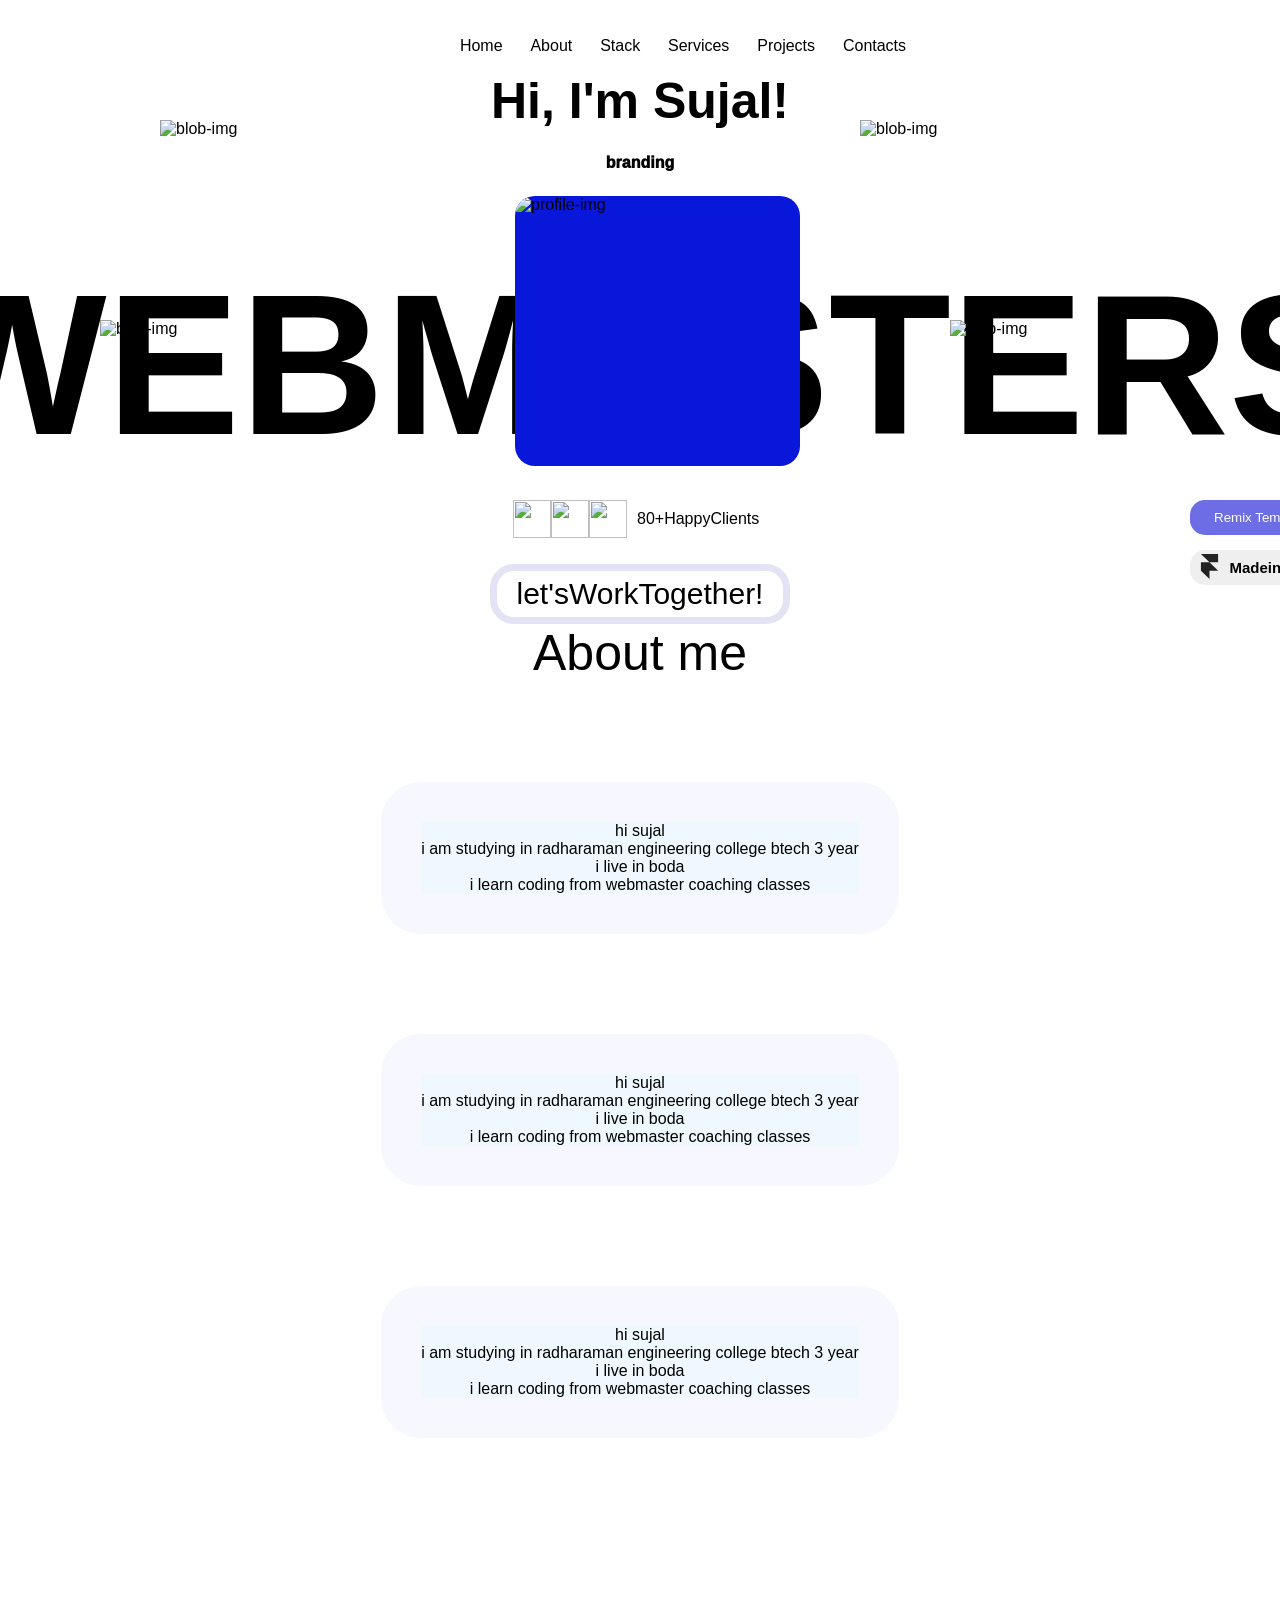
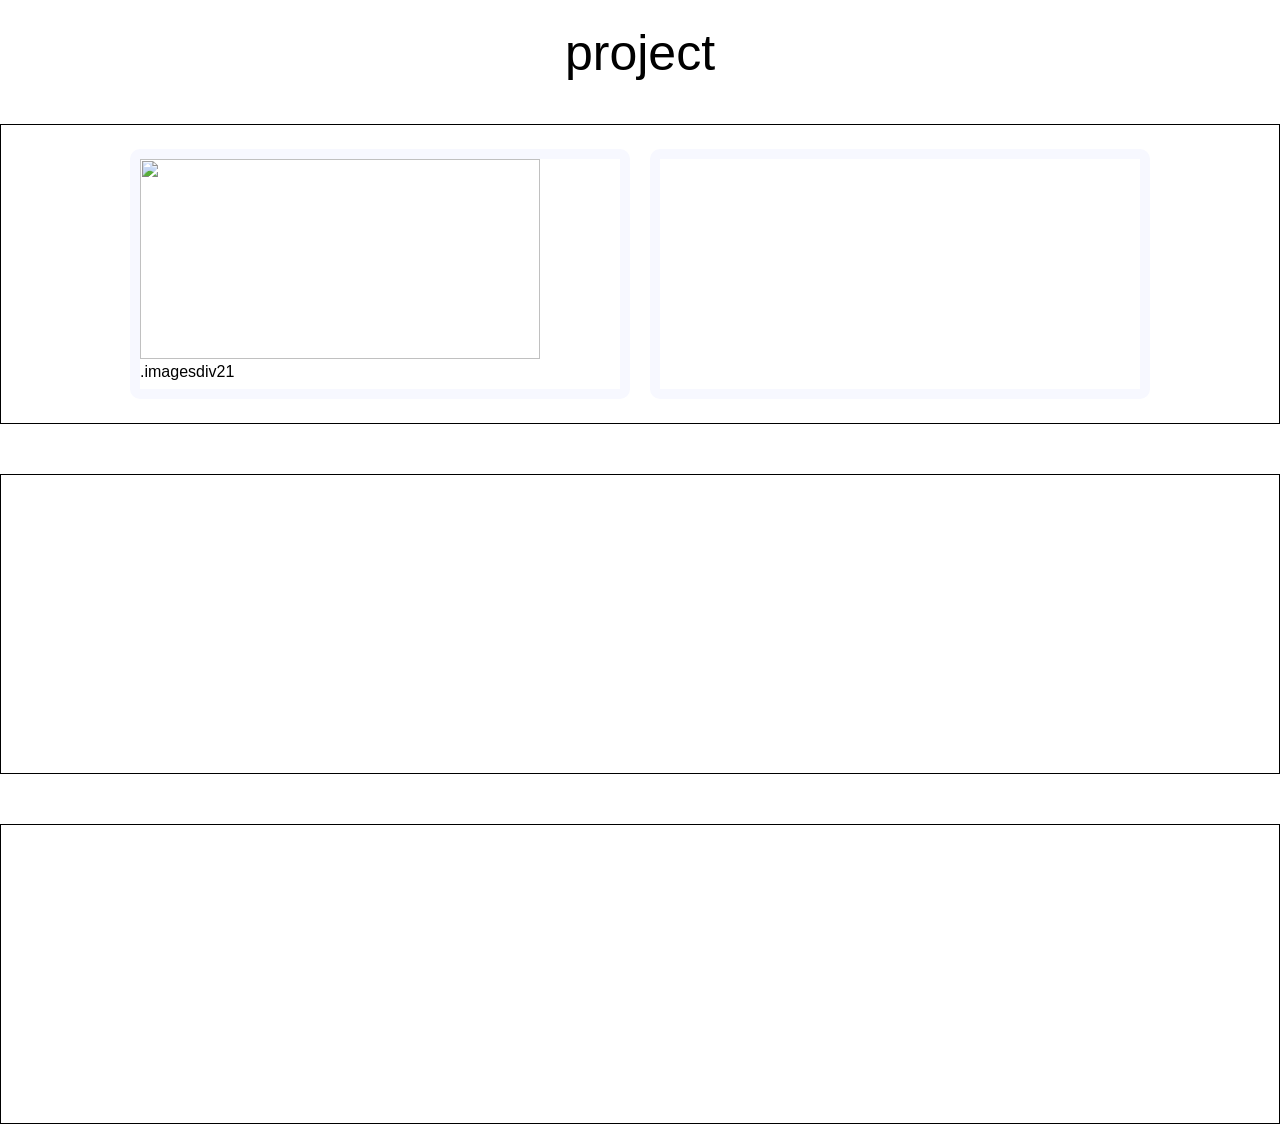
==== index.html @ 82f72d47 "website" ====
<!DOCTYPE html>
<html lang="en">
<head>
     <title>never give up</title>
     <link rel="stylesheet" href="style.css">
</head>
<body>
<div class="container">
    <div class="navbar">
        <div class="nav-bar">
        <span tabindex="0" class="highlighted">Home</span>
        <span tabindex="0" class="highlighted">About</span>
        <span tabindex="0" class="highlighted">Stack</span>
        <span tabindex="0" class="highlighted">Services</span>
        <span tabindex="0" class="highlighted">Projects</span>
        <span tabindex="0" class="highlighted">Contacts</span>
        </div>
        
    </div>
</div>

<div class="page-container">
    <div class="background-text">
        WEBMASTERS
    </div>
    <div class="left-side">
        <img class="left-img1" src="https://framerusercontent.com/images/0f09LEy6qZK1Y9gL9T6AG622ZZ8.png?scale-down-to=512" alt="blob-img"/>
                    <img class="left-img2" src="https://framerusercontent.com/images/m3YA9HpmQG8c9ThSe5XusCzYw.png?scale-down-to=512" alt="blob-img"/>
                    <img class="left-img3" src="https://framerusercontent.com/images/lZLqIoLGAjMHHOlhOwugYSASrjc.png?scale-down-to=512" alt="blob-img"/>
    </div>
    <div class="center">
        <div class="title-text">Hi, I'm Sujal!</div>
        <div class="fliptext">
            <div class="skills">
                <div>branding</div>
                
            </div>
        </div>
         <div class="rotate">
            <div class="profile-img-container">
                <img class="profile-img" src="https://framerusercontent.com/images/CVICQI4s8tTiJBrNEN8nOXCzdK0.png?scale-down-to=1024" alt="profile-img"/>
    
            </div>
            <div class="back-image">
                <img class="back" src="https://framerusercontent.com/images/l1KkpEI9tJzqQPgJDNKytRuxgeI.png?scale-down-to=512" alt="blob-img"/>
    
            </div>
        </div>
        
        <div class="testimonials">
            <div class="logo">
                <div class="log1">
                    <img width="38px" height="38px"src="https://framerusercontent.com/images/um3bxT2WVFF4kr6enjXB8pntPlo.svg">
                    
                </div>
                <div class="log2">
                    <img width="38px" height="38px" src="https://framerusercontent.com/images/lWoxjUfzID4I2CJ2EAGpp1BxXk.svg">
                </div>
                <div class="log3">
                    <img  width="38px" height="38px" src="https://framerusercontent.com/images/LtSGTHttO0ZpuCVLNu4mPIpOuk.svg">
                </div>
                <span class="textnext">80+HappyClients</span>


            </div>
            <div class="text-rewrite">
            </div>
        </div>
        <div class="cta">
            <button class="btn">let'sWorkTogether!</button>
        </div>
    </div>
    <div class="right-side">
        <img class="right-img1" src="https://framerusercontent.com/images/l1KkpEI9tJzqQPgJDNKytRuxgeI.png?scale-down-to=512" alt="blob-img"/>
        <img class="right-img2" src="https://framerusercontent.com/images/LUkmo3gFVQOfp5kvltA05Mc6K4.png?scale-down-to=512" alt="blob-img"/>
        <img class="right-img3" src="https://framerusercontent.com/images/jaVohrUAKzleX6rjxEEOPrqeysw.png?scale-down-to=512" alt="blob-img"/>
    </div>
</div>

    <button class="btn-1">Remix Templates</button>
    <button class="btn-2">
        <div>
            <img height="25px" width="25px"src="[data-uri]">
        </div>
        <span class="btn-text">Madeinframer</span>
    </button>

    <div class="About-section">
        <div class="card">
            <div class="about">About me</div>
            <div class="div">
                <p>hi sujal</p>
            <p>i am studying in radharaman engineering college btech 3 year</p>
            <p>i live in boda</p>
            <p>i learn coding from webmaster coaching classes</p>
            </div>
           <div class="div">
            <p>hi sujal</p>
            <p>i am studying in radharaman engineering college btech 3 year</p>
            <p>i live in boda</p>
            <p>i learn coding from webmaster coaching classes</p>
           </div>
           <div class="div">
            <p>hi sujal</p>
            <p>i am studying in radharaman engineering college btech 3 year</p>
            <p>i live in boda</p>
            <p>i learn coding from webmaster coaching classes</p>
           </div>
        </div>

    </div>
    <div class="pro">
        <div class="projects">project</div>
    </div>
   <div class="project-images">
    <div class="images1">
        <div class="imagesdiv1">
            <img height="200px" width="400px"src="https://framerusercontent.com/images/HpgjavggBMzXKwGtXTbtRLUNw.jpg?scale-down-to=10240">
            .imagesdiv21
        </div>
        <div class="imagesdiv2"></div>
    </div>
    <div class="images2"></div>
    <div class="images3"></div>
   </div>



    
</body>
</html>
---- style.css ----
:root{
    font-family: sans-serif;
}
*{
    padding:0;
    margin:0;
    box-sizing: border-box;
     
}
.container{
    height:72px;
    width:1366px;
    /* backdrop-filter: blur(10px); */

   

    
   
}
.navbar{
    height:50px;
    width:1366px;
    /* border:1px solid black; */
    position: fixed;
    top:21px;
    display: flex;
    justify-content: center;
    align-items: center;
    backdrop-filter: blur(10px);
    z-index: 2;
}
.nav-bar{
    height:50px;
    width:502px;
    /* border: 1px solid black; */
    display: flex;
    align-items: center;
    justify-content: space-evenly;
    background-color: rgb(255,255,255);
    border-radius: 24px;

}
.highlighted{
    
    color:black;
    cursor:pointer;
    transition: transform 0.3 ease-in-out;
  

}

.highlighted:focus{
    background-color: rgb(249,71,6);
    transform: translatey(0%);
    height: 40px;
    display: flex;
    align-items: center;
    width:65px;
    border-radius: 24px;
}

.highlighted:focus{
    color:white;
}
.highlighted:hover{
    transform: translateY(-10%);
}
.page-container{
    display: flex;
    justify-content: center;
}

.left-side,.right-side{
    height:250px;
    width:250px;
}
.profile-img,.back{
    height: 270px;
    width:250px;
    background-color:rgb(9, 23, 218);
    border-radius: 20px;
    display: flex;
    justify-content: center;
    align-items: center;
}
.left-side,.right-side{
    display: flex;
    flex-direction: column;
}
.left-side,.right-side{
    animation: bouncinganimation 3s linear infinite; 

}
@keyframes bouncinganimation {
    0% {
        transform: translateY(0px);
    
    }
    25% {
        transform: translateY(10px);
    }
    50% {
        transform: translateY(0px);
    }
    75% {
        transform: translateY(-10%);
    }
    100% {
        transform: translateY(0px);
    }
    
}
.left-img1{
    position: absolute;
    top:-80px;
    right:80px;
    height:250px;
    width:250px;
    z-index: -1;
}
.left-img2{
    position: absolute;
    top:120px;
    right:170px;
    height:250px;
    width:250px;
}
.left-img3{
    position: absolute;
    top:320px;
    right:80px;
    height:250px;
    width:250px;
}

.background-text{
    font-size: 200px;
    font-weight: bold;
    z-index: -10;
    position: absolute;
    top:250px;
    animation: textsliding 10s linear infinite;

}


@keyframes textsliding{
    0%{
        transform: translateX(0%);
    }
    25%{
        transform: translateX(-25%);
    }
    50%{
        transform: translateX(-50%);

    }
    75%{
        transform: translateX(-75%);

    }

    100%{
        transform: translateX(-100%);

    }
    
}
.right-img1{
    position: absolute;
    top:-70px;
    left:80px;
    height:250px;
    width:250px;
    
}
.right-img2{
    position: absolute;
    top:120px;
    left:160px;
    height:290px;
    width:290px;

}
.right-img3{
    position: absolute;
    top:320px;
    left:100px;
    height:270px;
    width:270px;
}


.center{
    display: flex;
    flex-direction: column;
    justify-content: center;
    gap:1.5em;
    align-items: center;
}
.title-text{
    font-size: 50px;
    font-weight: bolder;
    /* font-family: sans-serif; */
}

.profile-img-container {
    display: flex;
    /* flex-direction: column; */
    justify-content: center;
    /* align-items: center; */
    height:280px;
    /* width:280px; */
    overflow: hidden;
    transition: transform 0.5s ease-in-out;
}

.profile-img-container:hover{
    transform: rotateY(180deg);
}


.testimonials{
    height:40px;
    width:254px;
}
.logo{
    width:100px;
    display: flex;
}
.textnext{
    margin-top: 10px;
    margin-left: 10px;;
}
.btn{
    height:60px;
    width:300px;
    border:7px solid rgba(197, 197, 235, 0.486);
    border-radius: 24px;
    font-size: 30px;
    background-color: white;
}
.skills{
    font-weight: 1000;
}
.btn-1{
    height:35px;
    width:150px;
    position: fixed;
    top:500px;
    border-radius:15px;
    left:1190px;
    color:white;
    background-color: rgb(109, 109, 230);
    border:none;
}
.btn-1:hover{
    transform: scale(1.1);
}
.btn-2{
    height:35px;
    width:150px;
    position: fixed;
    top:550px;
    border-radius:15px;
    left:1190px;
    color:black;
    display: flex;
    justify-content: space-evenly;
    align-items: center;
    border:none;
 
}
.btn-text{
    font-size: 15px;
    margin-right: 5px;
    font-weight: bold;
}
.back{
    position: absolute;
    top:196px;
    left:550px;
    z-index: -1;
}
.back:hover{
    transform: rotate(0deg);
}


.About-section{
    height:1000px;

}
.card{
    display:flex;
    flex-direction: column;
    justify-content: center;
    align-items: center;
    gap:100px;


}
.about{
    font-size: large;
    font-size: 50px;
    display: flex;
        gap:1.5em;
        position: sticky;
        top:200px;
  }

  .card .div{
    display:flex;
    position:sticky;
    top:250px;
    flex-direction: column;
    align-items: center;
    justify-content: center;
    border:40px solid#F7F8FF;
    border-radius: 40px;
    background-color: aliceblue;
    
  }
  .pro{
    display: flex;
    justify-content: center;
    align-items: center;
  }
  

  .projects{
    height:100px;
    font-size: 50px;
    justify-content: center;
    align-items: center;
    
  }

  .project-images{
    display: flex;
    flex-direction: column;
    gap:50px;
  }
  .images1{
    height:300px;
    border:1px solid black;
    display: flex;
    justify-content: center;
    gap:20px;
    align-items: center;


  }
  .images2{
    height:300px;
    border:1px solid black;
  }
  .images3{
    height:300px;
    border:1px solid black;
  }
  .imagesdiv1{
    height:250px;
    border:10px solid#F7F8FF;
    width:500px;
    border-radius: 10px;

  }
  .imagesdiv2{
    height:250px;
    border:10px solid#F7F8FF;
    width:500px;
    border-radius: 10px;
    

  }
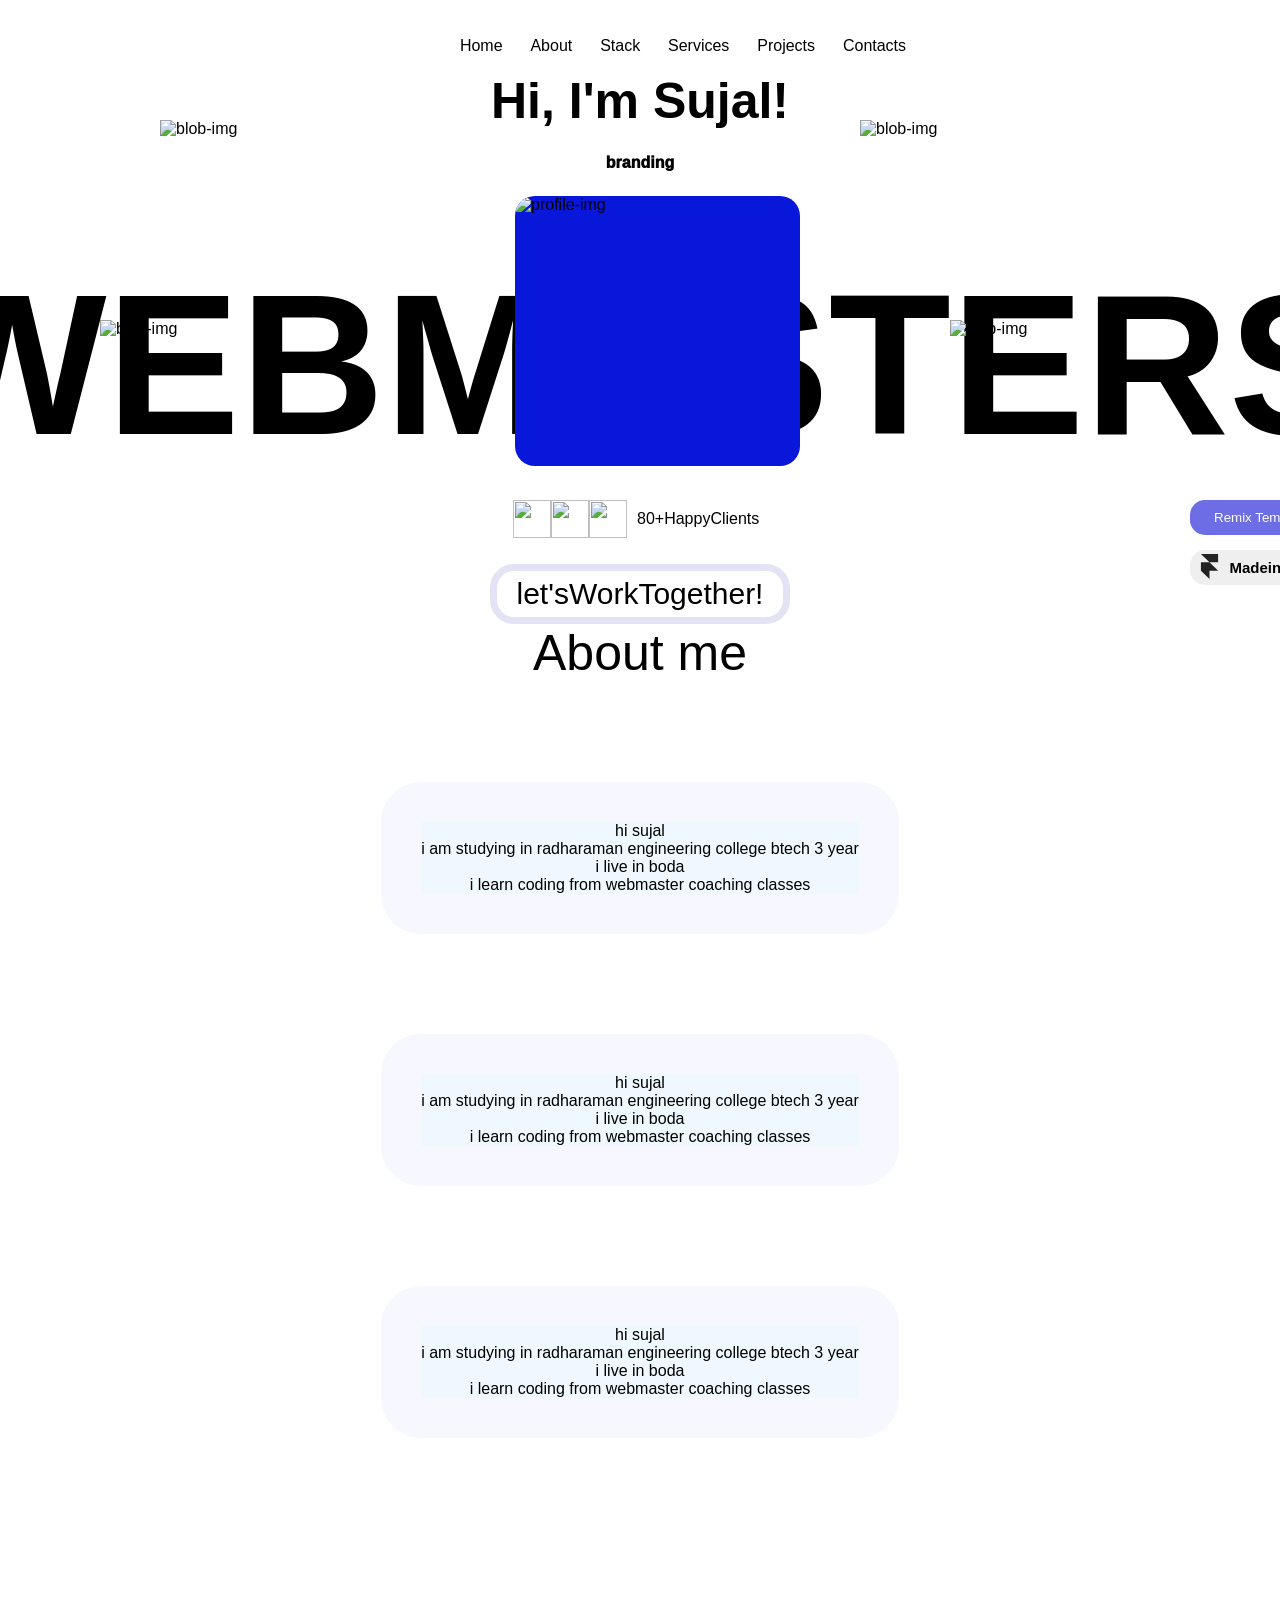
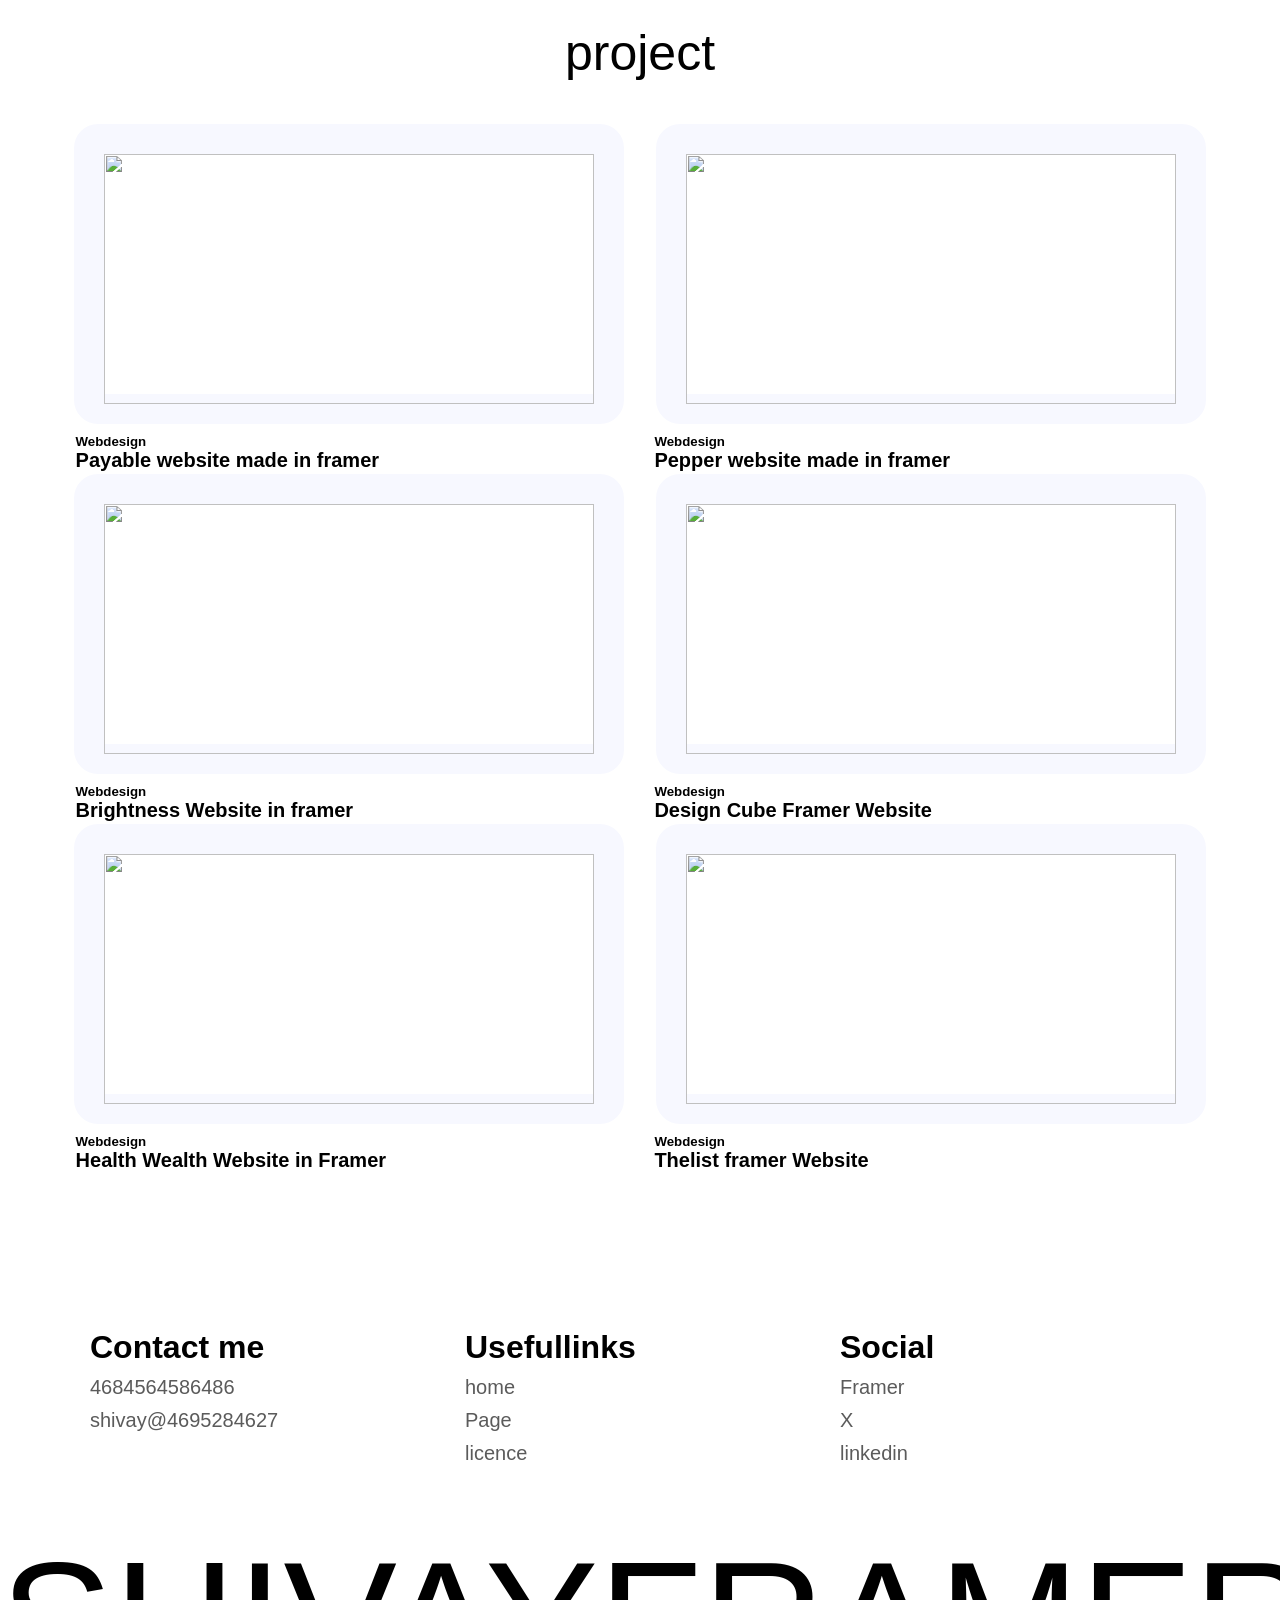
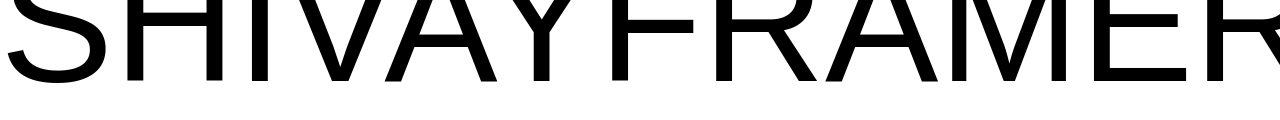
==== commit f45a585f: "website" ====
--- a/index.html
+++ b/index.html
@@ -112,18 +112,120 @@
     <div class="pro">
         <div class="projects">project</div>
     </div>
-   <div class="project-images">
-    <div class="images1">
-        <div class="imagesdiv1">
-            <img height="200px" width="400px"src="https://framerusercontent.com/images/HpgjavggBMzXKwGtXTbtRLUNw.jpg?scale-down-to=10240">
-            .imagesdiv21
-        </div>
-        <div class="imagesdiv2"></div>
-    </div>
-    <div class="images2"></div>
-    <div class="images3"></div>
-   </div>
-
+    <div class="boxer">
+        <div class="project-images1">
+            <div class="img1">
+                <img height="250px" width="490px"src="https://framerusercontent.com/images/HpgjavggBMzXKwGtXTbtRLUNw.jpg?scale-down-to=1024">
+
+            </div>
+            <div class="img2">
+                <img height="250px" width="490px"src="https://framerusercontent.com/images/q00ISSPwWvjiIXvXmA1dgYTXhhw.png?scale-down-to=1024">
+
+
+            </div>
+        </div>
+        
+    </div>
+    <div class="next">
+        <div class="nextline1">
+            <div class="div1">
+                <h5>Webdesign</h5>
+                <p class="payable">Payable website made in framer</p>
+            </div>
+            <div class="div2">
+                <h5>Webdesign</h5>
+                <p class="payable">Pepper website made in framer</p>
+            </div>
+        </div>
+    </div>
+    <div class="boxer">
+        <div class="project-images1">
+            <div class="img1">
+                <img height="250px" width="490px"src="https://framerusercontent.com/images/o7nuIhLAAETB3Wepq8RCBJhOqE.png?scale-down-to=1024">
+
+            </div>
+            <div class="img2">
+                <img height="250px" width="490px"src="	https://framerusercontent.com/images/jKeRxDY8L2YHiqYGNBR4lMO3Q.png?scale-down-to=1024">
+
+
+            </div>
+        </div>
+        
+    </div>
+    <div class="next">
+        <div class="nextline1">
+            <div class="div1">
+                <h5>Webdesign</h5>
+                <p class="payable">Brightness Website in framer</p>
+            </div>
+            <div class="div2">
+                <h5>Webdesign</h5>
+                <p class="payable">Design Cube Framer Website</p>
+            </div>
+        </div>
+    </div>
+    <div class="boxer">
+        <div class="project-images1">
+            <div class="img1">
+                <img height="250px" width="490px"src="https://framerusercontent.com/images/o7nuIhLAAETB3Wepq8RCBJhOqE.png?scale-down-to=1024">
+
+            </div>
+            <div class="img2">
+                <img height="250px" width="490px"src="https://framerusercontent.com/images/j239g5dMm1zRGJN20IOSxIuksk.jpg?scale-down-to=1024">
+
+
+            </div>
+        </div>
+        
+    </div>
+    <div class="next">
+        <div class="nextline1">
+            <div class="div1">
+                <h5>Webdesign</h5>
+                <p class="payable">Health Wealth Website in Framer</p>
+            </div>
+            <div class="div2">
+                <h5>Webdesign</h5>
+                <p class="payable">Thelist framer Website</p>
+            </div>
+        </div>
+    </div>
+
+
+<div class="foot">
+    <div class="footer">
+        <div class="footer1">
+            <h1>Contact me </h1>
+            <div>4684564586486</div>
+            <div>shivay@4695284627</div>
+        </div>
+        <div class="footer1">
+            <h1>Usefullinks </h1>
+            <div>home</div>
+            <div>Page</div>
+            <div>licence</div>
+            
+        </div>
+        <div class="footer1">
+
+            <h1>Social </h1>
+            <div>Framer</div>
+            <div>X</div>
+            <div>linkedin</div>
+        </div>
+        
+
+
+    </div>
+
+
+</div>
+
+
+
+<div class="heading">SHIVAYFRAMER</div>
+   
+    
 
 
     
--- a/style.css
+++ b/style.css
@@ -335,42 +335,79 @@
     align-items: center;
     
   }
-
-  .project-images{
-    display: flex;
-    flex-direction: column;
-    gap:50px;
-  }
-  .images1{
+  .boxer{
+    display: flex;
+    justify-content: center;
+    align-items: center;
+  }
+
+  .project-images1{
     height:300px;
-    border:1px solid black;
-    display: flex;
-    justify-content: center;
-    gap:20px;
-    align-items: center;
-
-
-  }
-  .images2{
+    width:1200px;
+    /* border:1px solid black; */
+    display: flex;
+    justify-content: center;
+    gap:2em;
+    align-items: center;
+  }
+
+  .img1,.img2{
     height:300px;
-    border:1px solid black;
-  }
-  .images3{
-    height:300px;
-    border:1px solid black;
-  }
-  .imagesdiv1{
-    height:250px;
-    border:10px solid#F7F8FF;
-    width:500px;
-    border-radius: 10px;
-
-  }
-  .imagesdiv2{
-    height:250px;
-    border:10px solid#F7F8FF;
-    width:500px;
-    border-radius: 10px;
-    
-
-  }+    width:550px;
+    border:30px solid rgb(247,248,255);
+    border-radius: 24px;
+  }
+  .next{
+    display: flex;
+    justify-content: center;
+  }
+  .nextline1{
+    margin-top: 10px;
+    height:40px;
+    width:1200px;
+    /* border: 1px solid black; */
+    display: flex;
+    justify-content: center;
+    gap:1.8em;
+    
+>div1,div{
+    height:35px;
+    width:550px;
+    /* border:2px solid black; */
+    
+}
+  }
+  .payable{
+    font-size:20px;
+    font-weight: bolder;
+  }
+
+
+  .foot{
+    margin-top: 150px;
+    display: flex;
+    justify-content: center;
+    
+  }
+  .footer{
+    height:200px;
+    width:1150px;
+    /* border:1px solid black; */
+    display: flex;
+    justify-content: space-evenly;
+    align-items: center;
+  }
+  .footer1{
+    height:190px;
+    width:350px;
+    /* border:1px solid black; */
+    >div{
+        font-size: 20px;
+        color:rgb(91,91,91);
+        margin-top: 10px;
+
+    }
+  }
+  .heading{
+    font-size:170px;
+  }
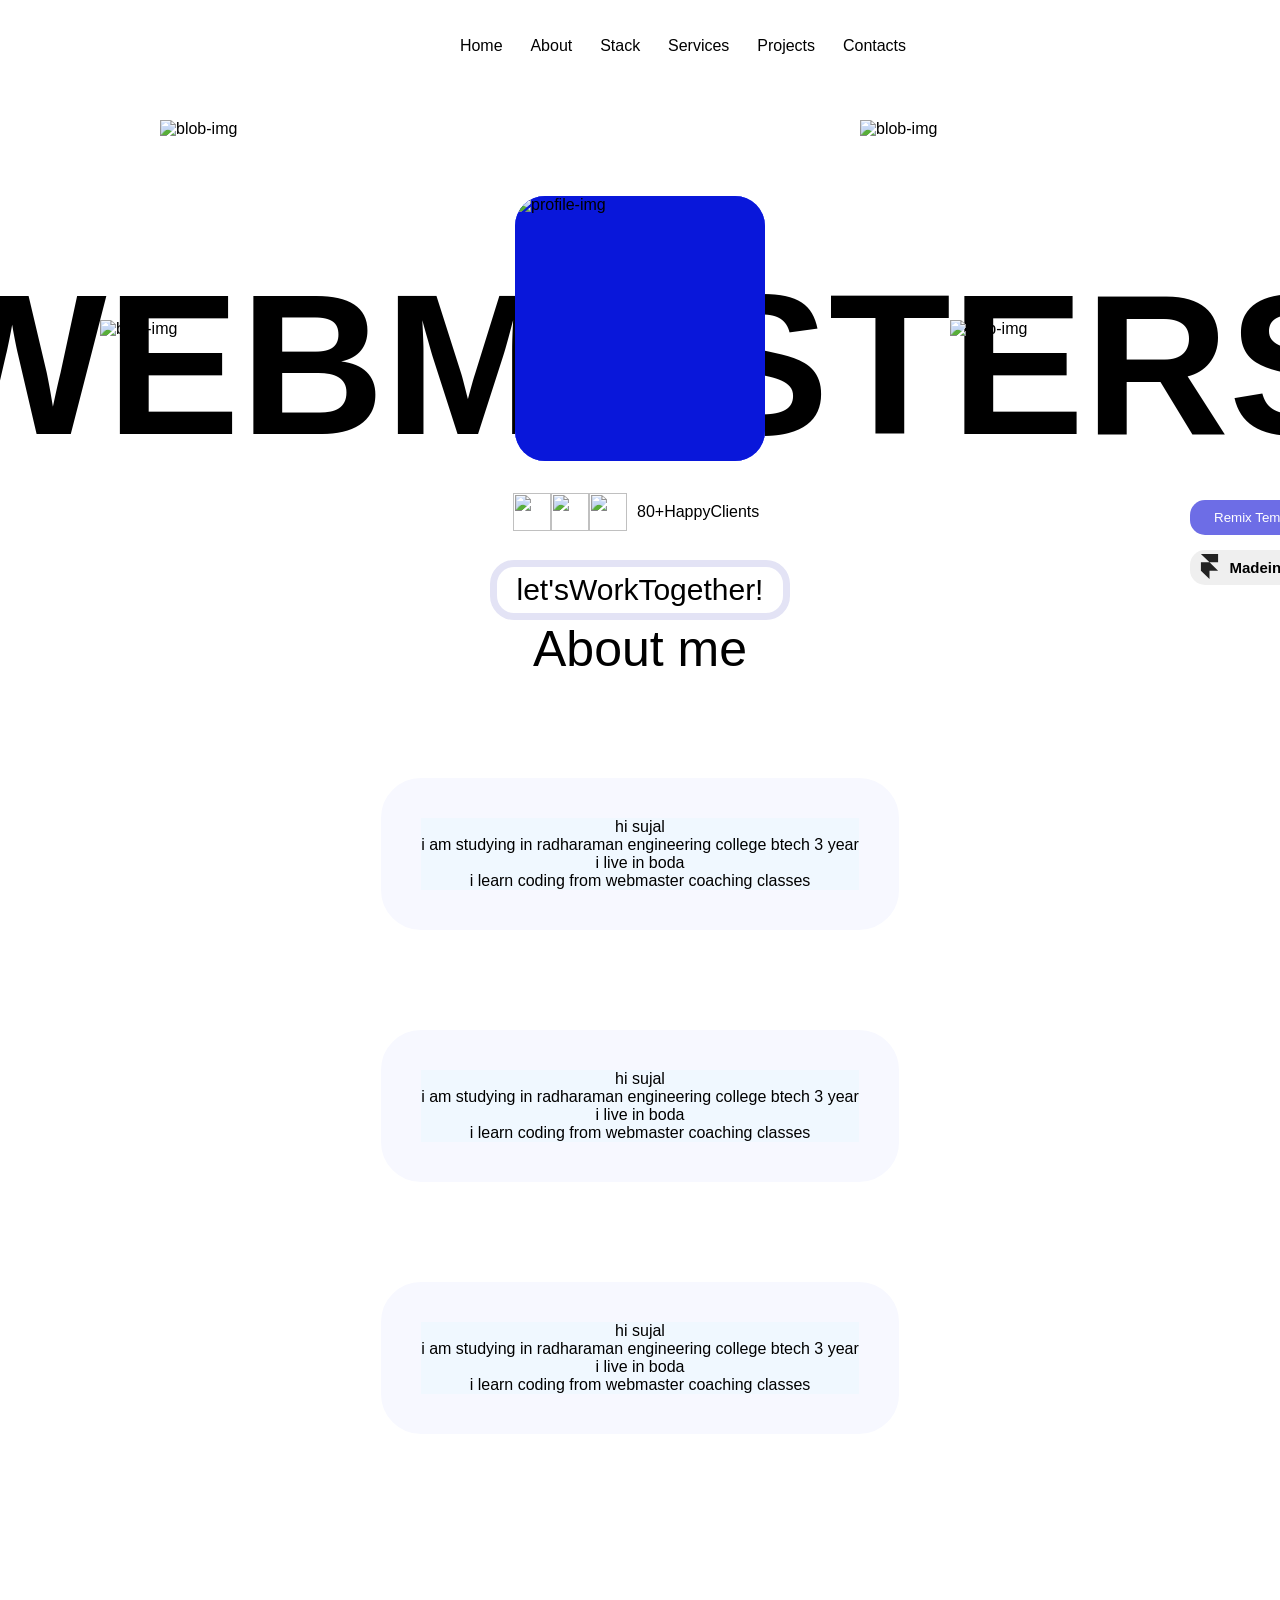
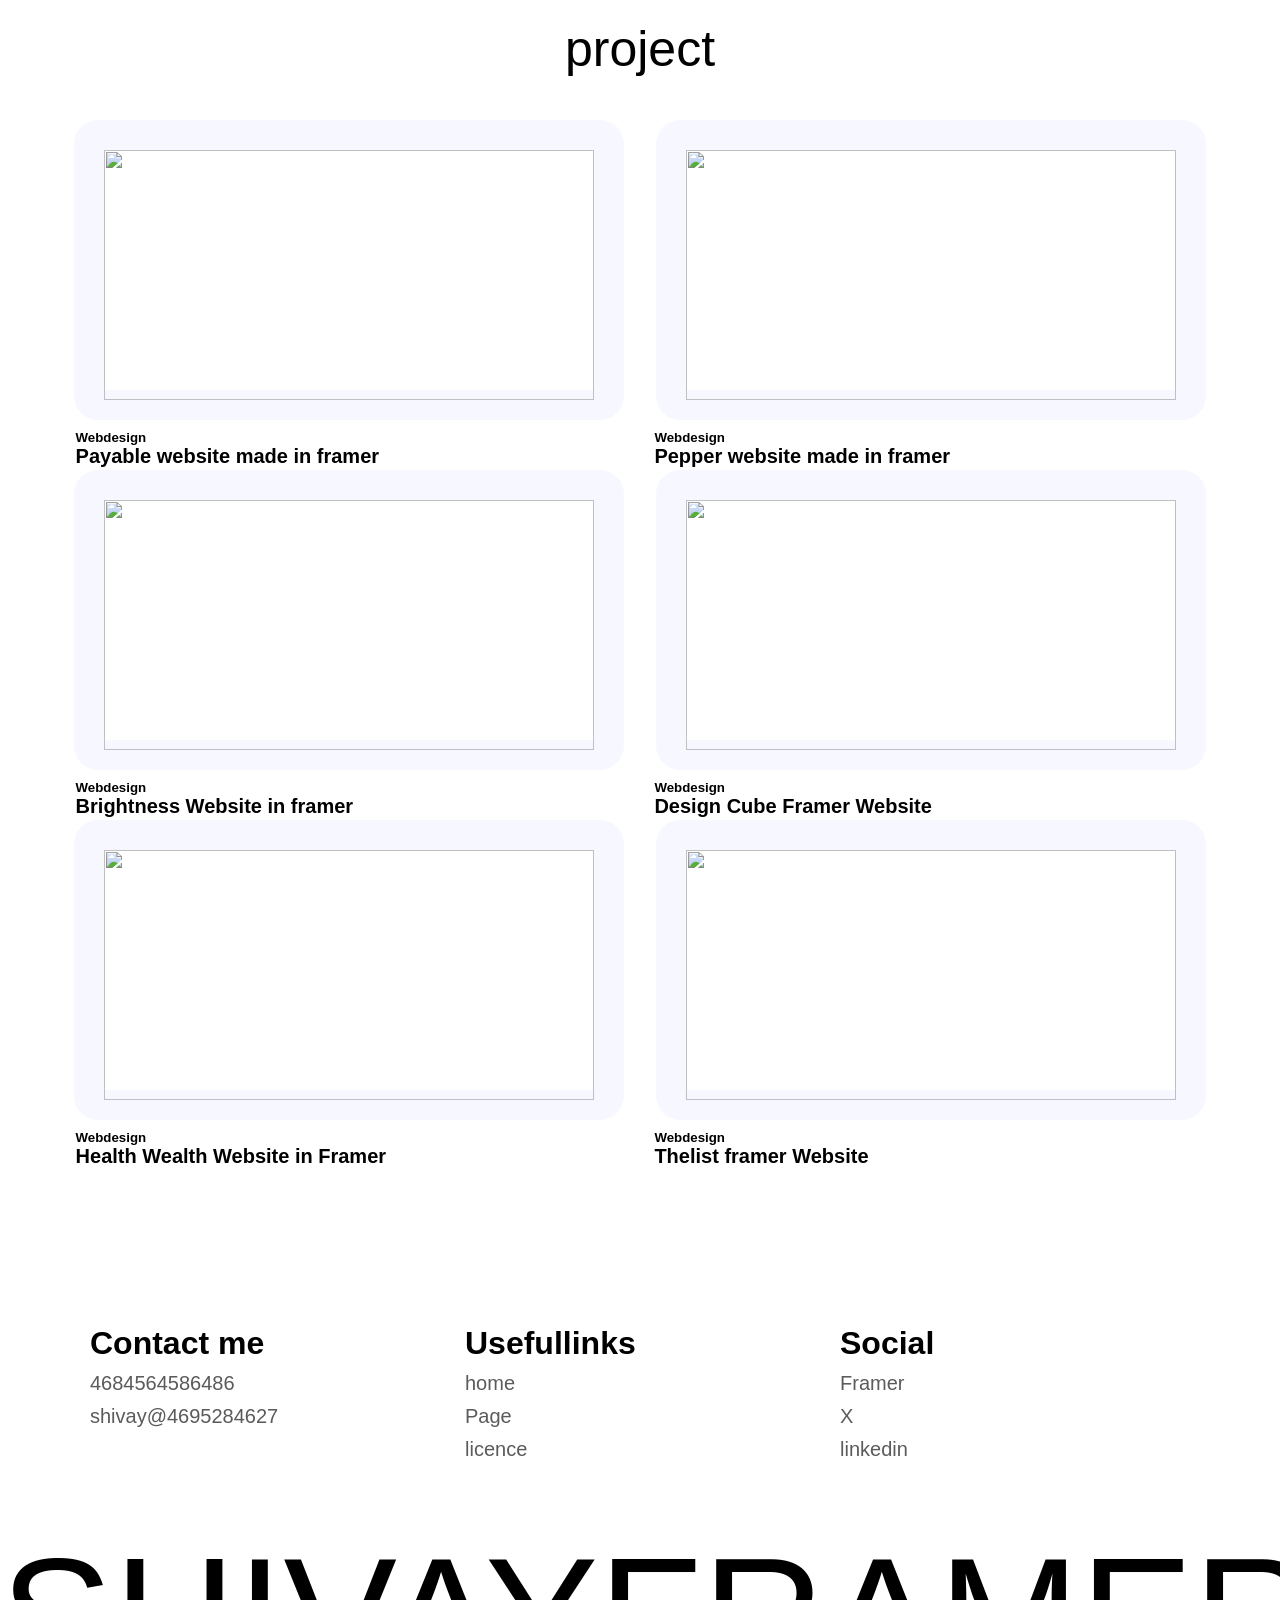
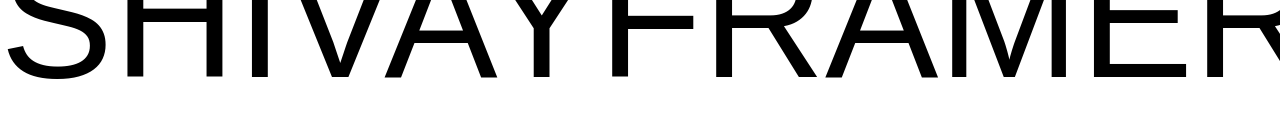
==== commit f6434b83: "website" ====
--- a/index.html
+++ b/index.html
@@ -29,23 +29,29 @@
                     <img class="left-img3" src="https://framerusercontent.com/images/lZLqIoLGAjMHHOlhOwugYSASrjc.png?scale-down-to=512" alt="blob-img"/>
     </div>
     <div class="center">
-        <div class="title-text">Hi, I'm Sujal!</div>
-        <div class="fliptext">
+        <div class="flip-text">
             <div class="skills">
-                <div>branding</div>
-                
-            </div>
-        </div>
-         <div class="rotate">
+                <span>ReactJs Redux TypeScript</span>
+                <span>NodeJs Express MongoDB</span>
+                <span>AWS GCP Azure</span>
+            </div>
+        </div>
+        <div class="profile-container">
             <div class="profile-img-container">
-                <img class="profile-img" src="https://framerusercontent.com/images/CVICQI4s8tTiJBrNEN8nOXCzdK0.png?scale-down-to=1024" alt="profile-img"/>
-    
-            </div>
-            <div class="back-image">
-                <img class="back" src="https://framerusercontent.com/images/l1KkpEI9tJzqQPgJDNKytRuxgeI.png?scale-down-to=512" alt="blob-img"/>
-    
-            </div>
-        </div>
+              <img
+                class="profile-img"
+                src="https://framerusercontent.com/images/CVICQI4s8tTiJBrNEN8nOXCzdK0.png?scale-down-to=1024"
+                alt="profile-img"
+              />
+            </div>
+            <div class="profile-img-back">
+              <img
+                class="right-img"
+                src="https://framerusercontent.com/images/l1KkpEI9tJzqQPgJDNKytRuxgeI.png?scale-down-to=512"
+                alt="blob-img"
+              />
+            </div>
+          </div>
         
         <div class="testimonials">
             <div class="logo">
--- a/style.css
+++ b/style.css
@@ -195,7 +195,7 @@
     display: flex;
     flex-direction: column;
     justify-content: center;
-    gap:1.5em;
+    gap:2em;
     align-items: center;
 }
 .title-text{
@@ -221,7 +221,7 @@
 
 
 .testimonials{
-    height:40px;
+    height:35px;
     width:254px;
 }
 .logo{
@@ -411,3 +411,105 @@
   .heading{
     font-size:170px;
   }
+
+
+  .flip-text {
+    position: relative;
+    overflow: hidden;
+    height: 40px;
+    width: 300px;
+    margin-top: 52px;
+}
+
+.skills {
+    display: flex;
+    justify-content: center;
+    align-items: center;
+    position: absolute;
+    width: 100%;
+    height: 100%;
+    font-size: 18px;
+    font-weight: 400;
+    color: rgb(77, 77, 77);
+}
+
+.skills span {
+    position: absolute;
+    height: 100%;
+    opacity: 0;
+    perspective: 300px;
+    animation: flipAnimation 9s linear infinite;
+}
+
+@keyframes flipAnimation {
+    0% {
+        /* keep hidden initially */
+        transform: translateY(20px);
+        opacity: 0;
+    }
+    5% {
+        /* make visible */
+        transform: translateY(0px);
+        opacity: 1;
+    }
+    30% {
+        /* keep visible */
+        transform: translateY(0px);
+        opacity: 1;
+    }
+    35% {
+        /* invisible */
+        transform: translateY(-20px);
+        opacity: 0;
+    }
+    100% {
+        transform: translateY(20px);
+        opacity: 0;
+    }
+}
+
+.skills span:nth-child(1) {
+    animation-delay: 0s;
+}
+
+.skills span:nth-child(2) {
+    animation-delay: 3s;
+}
+
+.skills span:nth-child(3) {
+    animation-delay: 6s;
+}
+
+.profile-img-container,
+.profile-img-back {
+    background-color: rgb(102, 112, 255);
+    height: 265px;
+    overflow: hidden;
+    border-radius: 30px;
+    transition: transform 0.5s ease-in-out;
+    width: 250px;
+}
+
+.profile-img-container {
+    backface-visibility: hidden;
+}
+
+.profile-img-back {
+    text-align: center;
+    transform: rotateY(180deg);
+    position: absolute;
+    top: 196px;
+    z-index: -1;
+}
+
+/* .profile-img-back:hover {
+} */
+
+.profile-container:hover .profile-img-container {
+    transform: rotateY(180deg);
+}
+
+.profile-container:hover .profile-img-back {
+    transform: rotateY(0deg);
+}
+
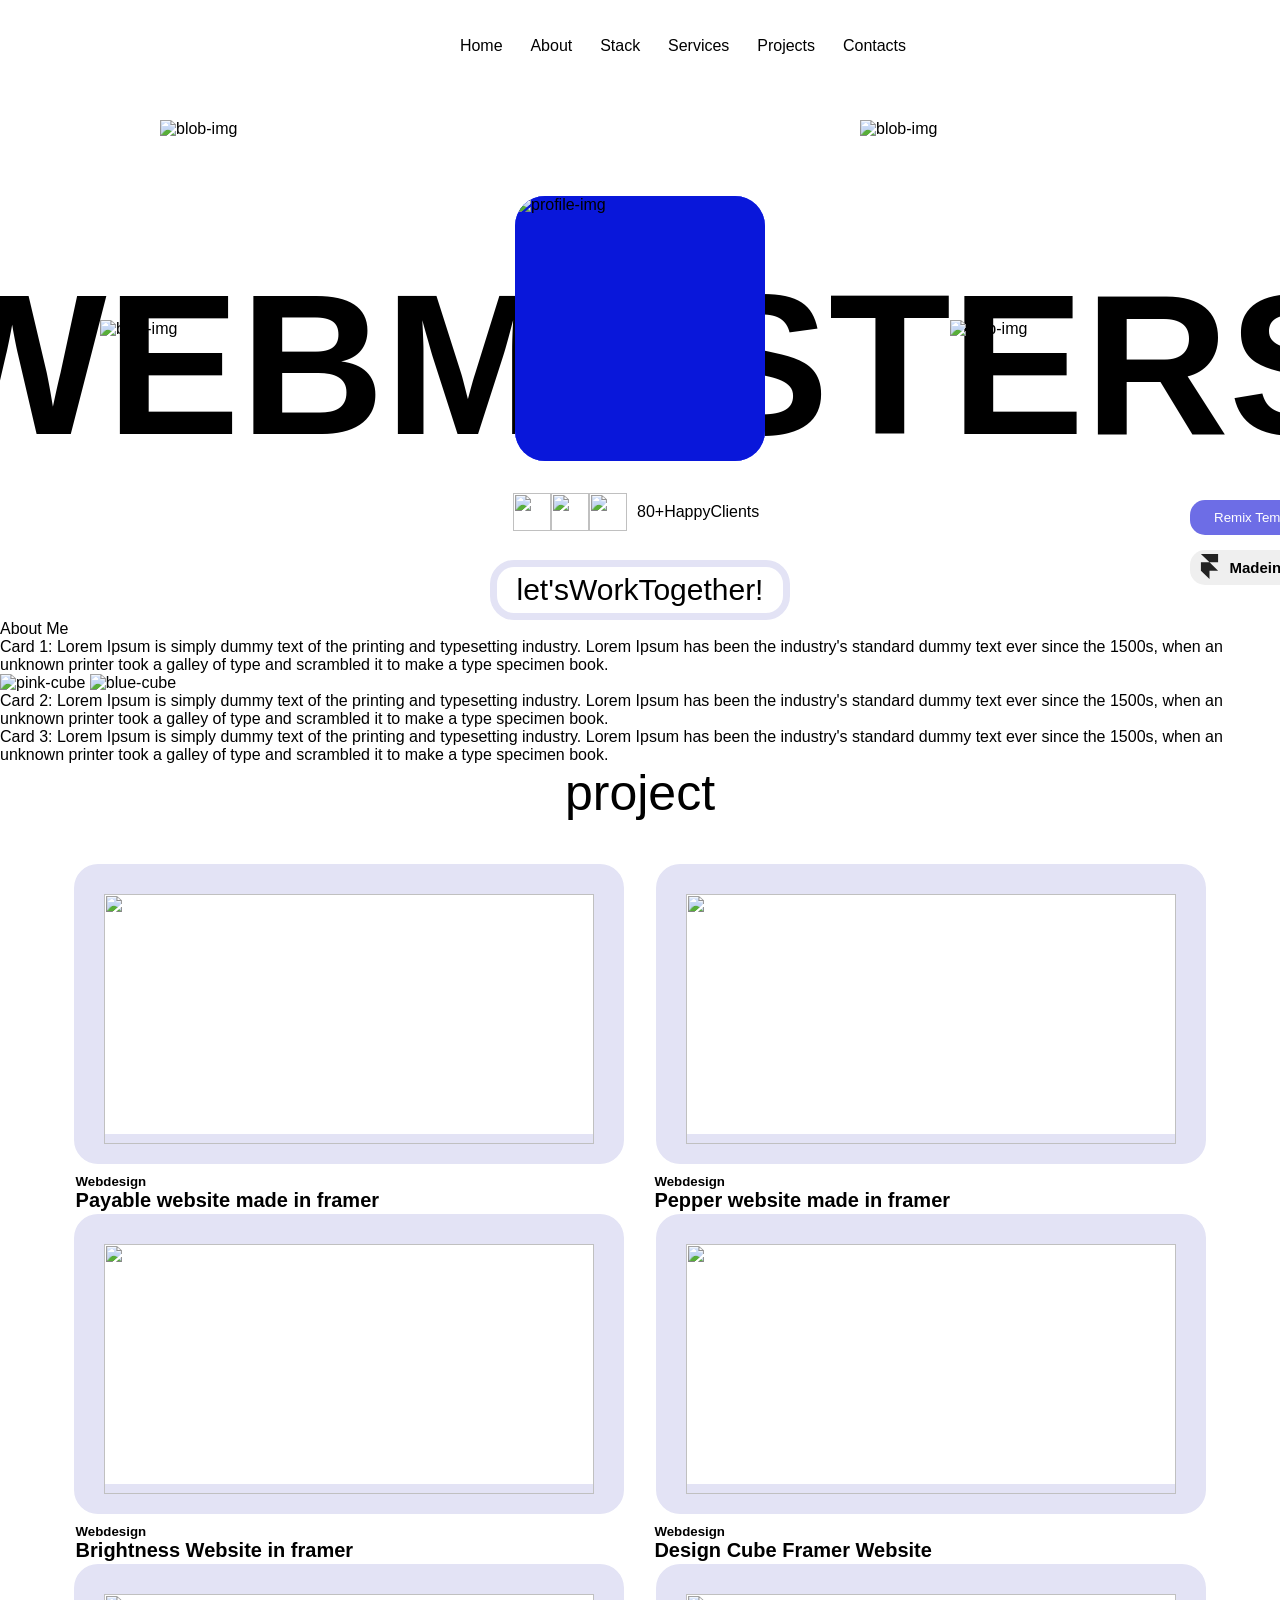
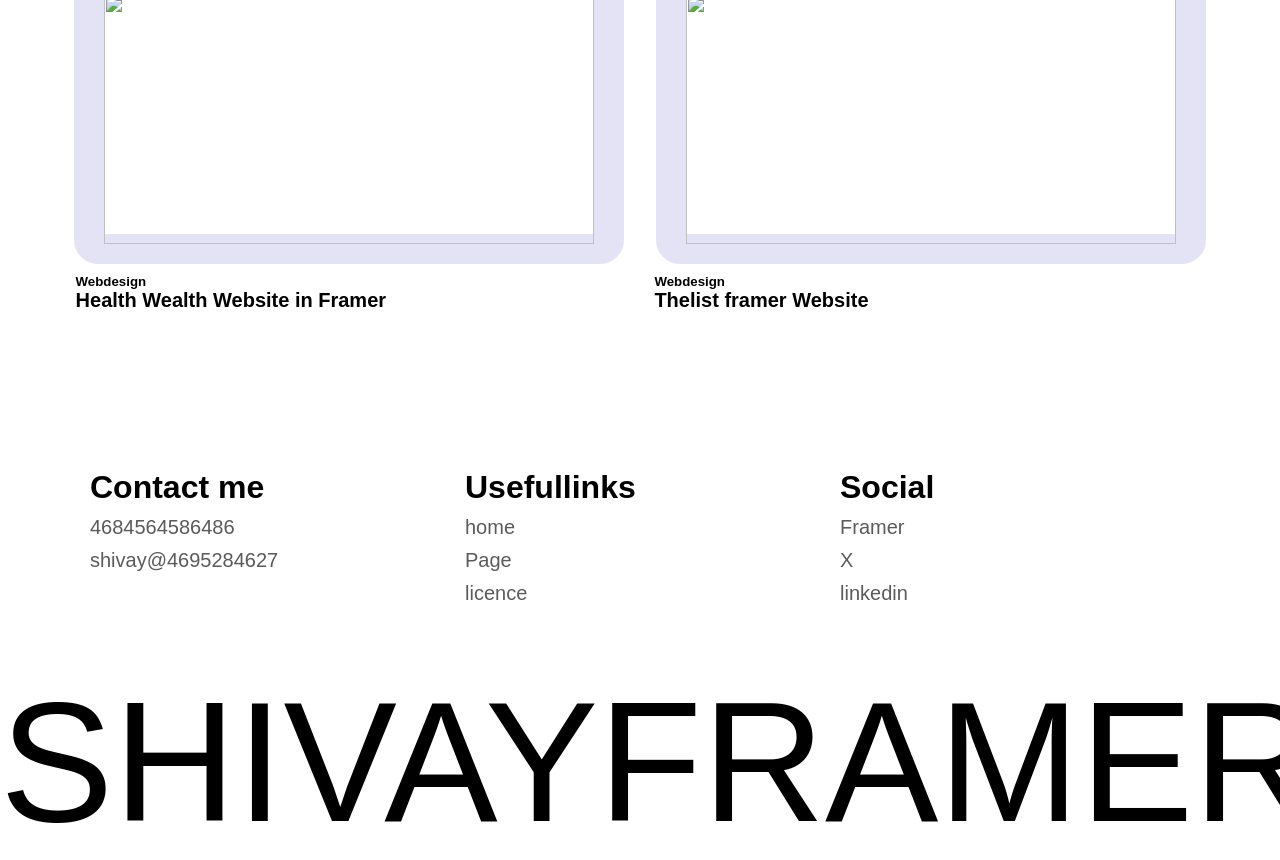
==== commit 09b8913c: "g" ====
--- a/index.html
+++ b/index.html
@@ -91,30 +91,47 @@
         <span class="btn-text">Madeinframer</span>
     </button>
 
-    <div class="About-section">
-        <div class="card">
-            <div class="about">About me</div>
-            <div class="div">
-                <p>hi sujal</p>
-            <p>i am studying in radharaman engineering college btech 3 year</p>
-            <p>i live in boda</p>
-            <p>i learn coding from webmaster coaching classes</p>
-            </div>
-           <div class="div">
-            <p>hi sujal</p>
-            <p>i am studying in radharaman engineering college btech 3 year</p>
-            <p>i live in boda</p>
-            <p>i learn coding from webmaster coaching classes</p>
-           </div>
-           <div class="div">
-            <p>hi sujal</p>
-            <p>i am studying in radharaman engineering college btech 3 year</p>
-            <p>i live in boda</p>
-            <p>i learn coding from webmaster coaching classes</p>
-           </div>
-        </div>
-
-    </div>
+    <div class="about-me-container">
+        <div class="first-card">
+          <div class="section-title">About Me</div>
+          <div class="cards-outlay">
+            <div class="cards">
+              Card 1: Lorem Ipsum is simply dummy text of the printing and
+              typesetting industry. Lorem Ipsum has been the industry's standard
+              dummy text ever since the 1500s, when an unknown printer took a
+              galley of type and scrambled it to make a type specimen book.
+            </div>
+          </div>
+          <div class="about-me-bg">
+            <img
+              class="img-left"
+              src="https://framerusercontent.com/images/53osOsH2OP7bAyFNQKbXOVwk.png"
+              alt="pink-cube"
+            />
+            <img
+              class="img-right"
+              src="https://framerusercontent.com/images/en9G6oaN8j6IT8H0gpgIS69gXg4.png?scale-down-to=1024"
+              alt="blue-cube"
+            />
+          </div>
+        </div>
+        <div class="cards-outlay">
+          <div class="cards">
+            Card 2: Lorem Ipsum is simply dummy text of the printing and
+            typesetting industry. Lorem Ipsum has been the industry's standard
+            dummy text ever since the 1500s, when an unknown printer took a galley
+            of type and scrambled it to make a type specimen book.
+          </div>
+        </div>
+        <div class="cards-outlay">
+          <div class="cards">
+            Card 3: Lorem Ipsum is simply dummy text of the printing and
+            typesetting industry. Lorem Ipsum has been the industry's standard
+            dummy text ever since the 1500s, when an unknown printer took a galley
+            of type and scrambled it to make a type specimen book.
+          </div>
+        </div>
+      </div>
     <div class="pro">
         <div class="projects">project</div>
     </div>
--- a/style.css
+++ b/style.css
@@ -57,6 +57,7 @@
     align-items: center;
     width:65px;
     border-radius: 24px;
+    justify-content: center;
 }
 
 .highlighted:focus{
@@ -354,7 +355,7 @@
   .img1,.img2{
     height:300px;
     width:550px;
-    border:30px solid rgb(247,248,255);
+    border:30px solid rgb(227,227,245);
     border-radius: 24px;
   }
   .next{
@@ -513,3 +514,10 @@
     transform: rotateY(0deg);
 }
 
+.img1:hover{
+    opacity: 0.8;
+
+}
+.img2:hover{
+    opacity: 0.8;
+}
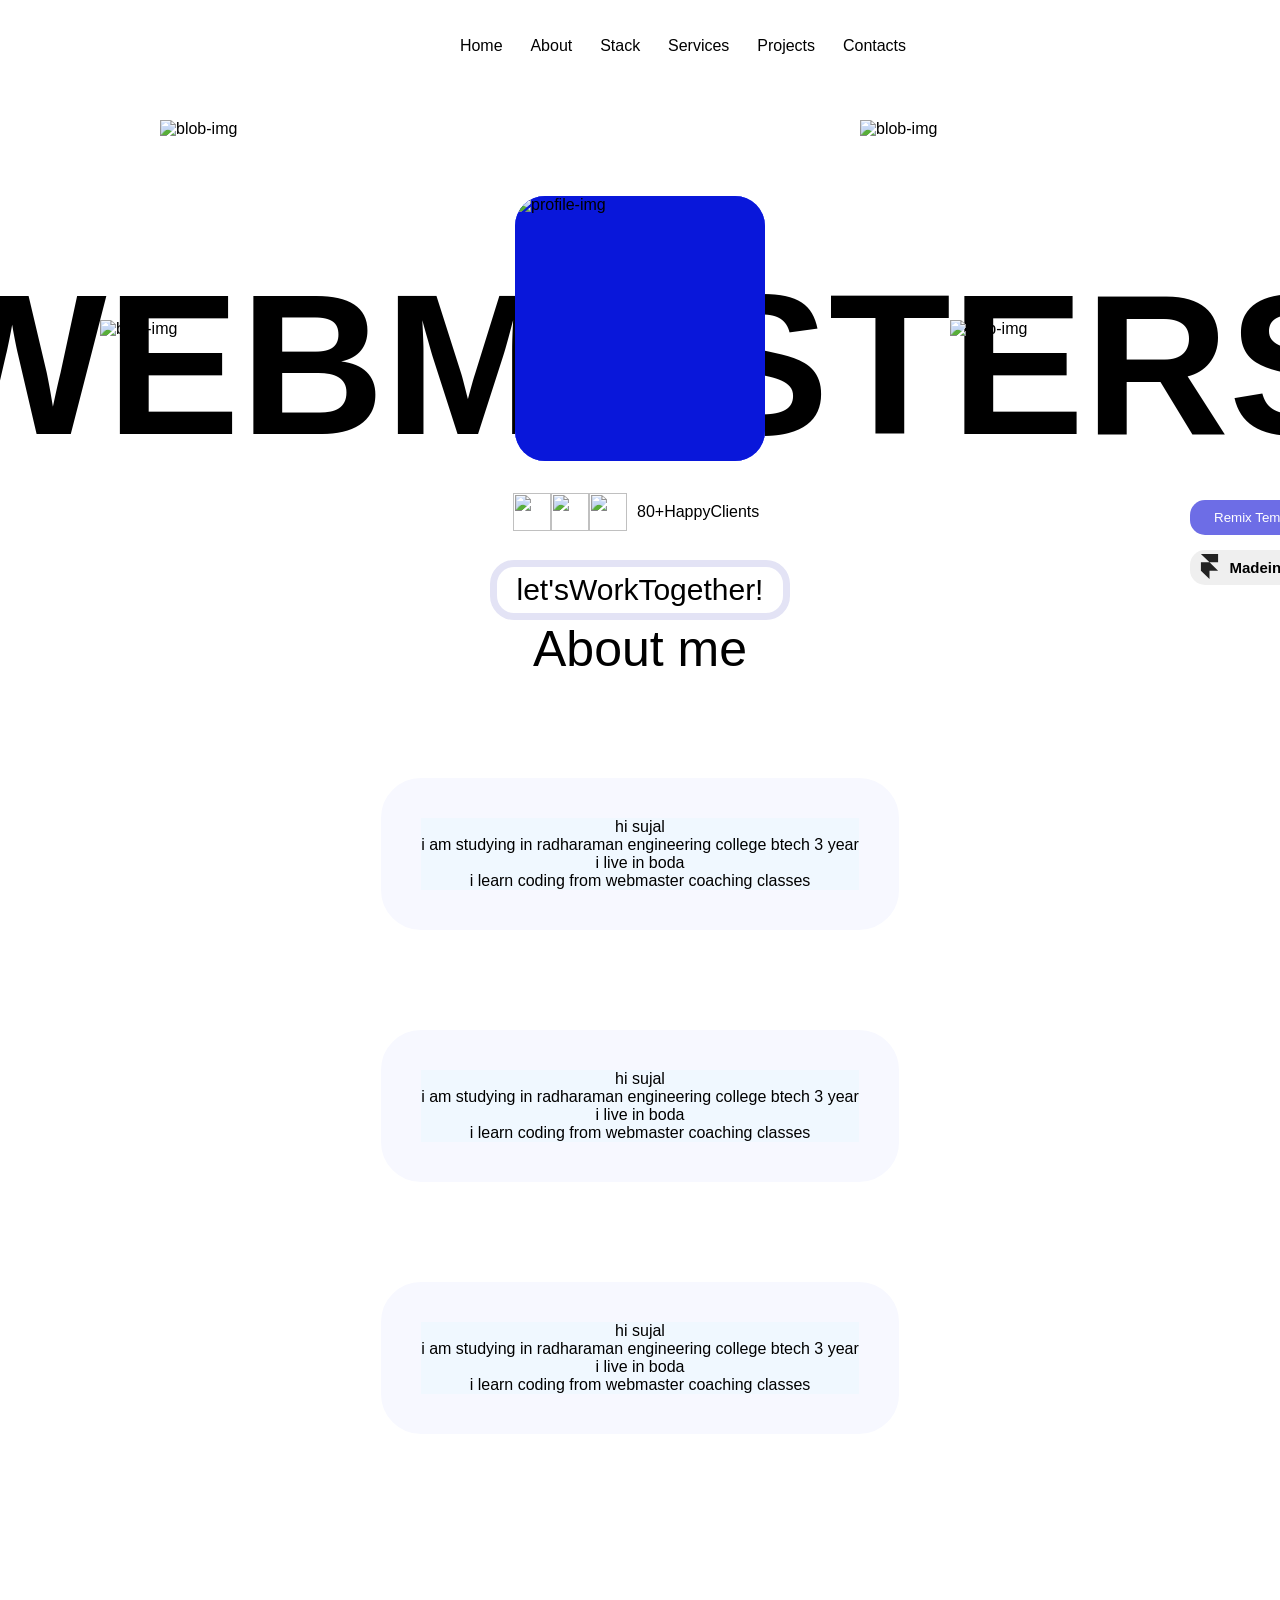
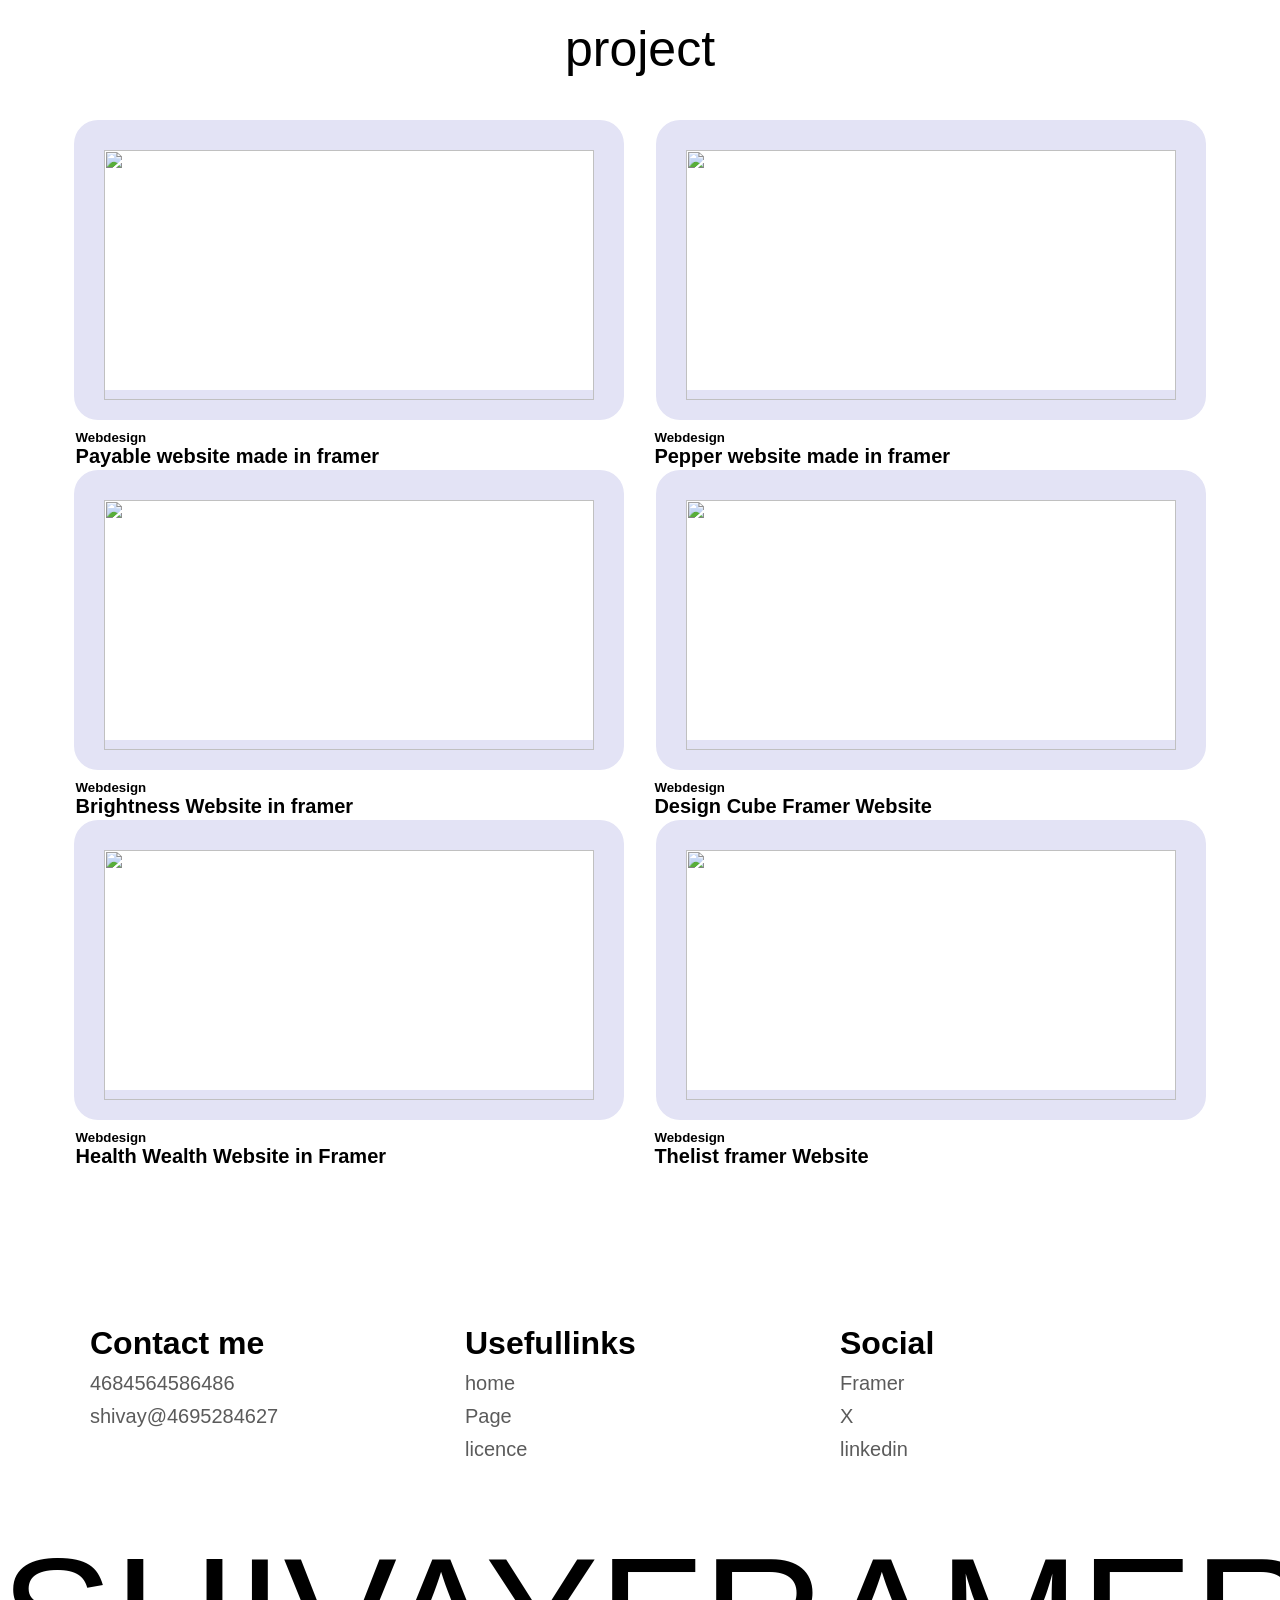
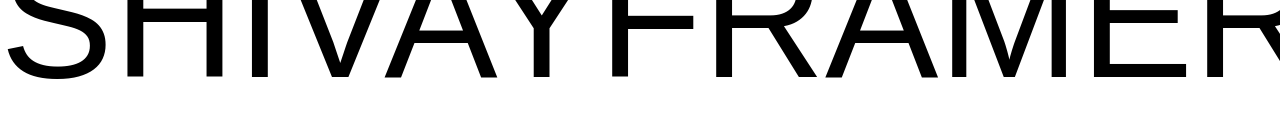
==== commit d8cc43fa: "code update" ====
--- a/index.html
+++ b/index.html
@@ -91,47 +91,30 @@
         <span class="btn-text">Madeinframer</span>
     </button>
 
-    <div class="about-me-container">
-        <div class="first-card">
-          <div class="section-title">About Me</div>
-          <div class="cards-outlay">
-            <div class="cards">
-              Card 1: Lorem Ipsum is simply dummy text of the printing and
-              typesetting industry. Lorem Ipsum has been the industry's standard
-              dummy text ever since the 1500s, when an unknown printer took a
-              galley of type and scrambled it to make a type specimen book.
-            </div>
-          </div>
-          <div class="about-me-bg">
-            <img
-              class="img-left"
-              src="https://framerusercontent.com/images/53osOsH2OP7bAyFNQKbXOVwk.png"
-              alt="pink-cube"
-            />
-            <img
-              class="img-right"
-              src="https://framerusercontent.com/images/en9G6oaN8j6IT8H0gpgIS69gXg4.png?scale-down-to=1024"
-              alt="blue-cube"
-            />
-          </div>
-        </div>
-        <div class="cards-outlay">
-          <div class="cards">
-            Card 2: Lorem Ipsum is simply dummy text of the printing and
-            typesetting industry. Lorem Ipsum has been the industry's standard
-            dummy text ever since the 1500s, when an unknown printer took a galley
-            of type and scrambled it to make a type specimen book.
-          </div>
-        </div>
-        <div class="cards-outlay">
-          <div class="cards">
-            Card 3: Lorem Ipsum is simply dummy text of the printing and
-            typesetting industry. Lorem Ipsum has been the industry's standard
-            dummy text ever since the 1500s, when an unknown printer took a galley
-            of type and scrambled it to make a type specimen book.
-          </div>
-        </div>
-      </div>
+    <div class="About-section">
+        <div class="card">
+            <div class="about">About me</div>
+            <div class="div">
+                <p>hi sujal</p>
+            <p>i am studying in radharaman engineering college btech 3 year</p>
+            <p>i live in boda</p>
+            <p>i learn coding from webmaster coaching classes</p>
+            </div>
+           <div class="div">
+            <p>hi sujal</p>
+            <p>i am studying in radharaman engineering college btech 3 year</p>
+            <p>i live in boda</p>
+            <p>i learn coding from webmaster coaching classes</p>
+           </div>
+           <div class="div">
+            <p>hi sujal</p>
+            <p>i am studying in radharaman engineering college btech 3 year</p>
+            <p>i live in boda</p>
+            <p>i learn coding from webmaster coaching classes</p>
+           </div>
+        </div>
+
+    </div>
     <div class="pro">
         <div class="projects">project</div>
     </div>
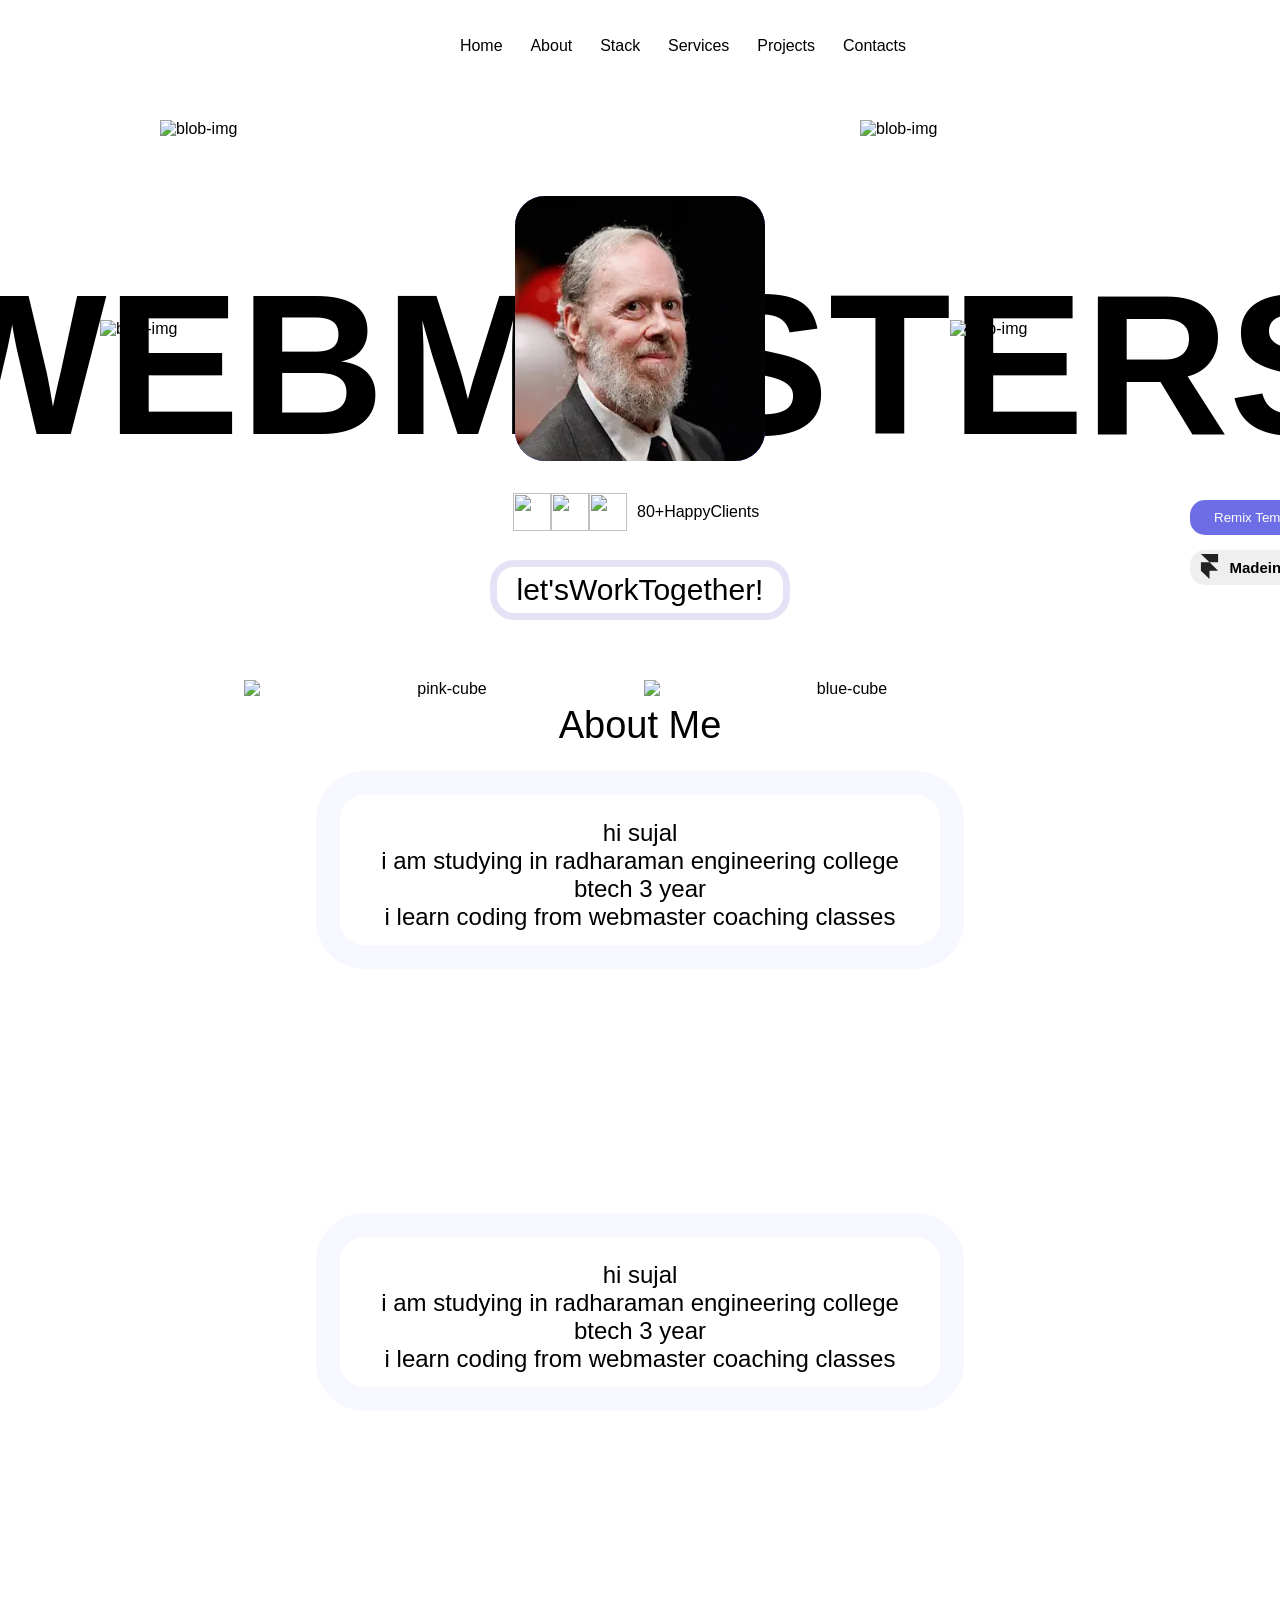
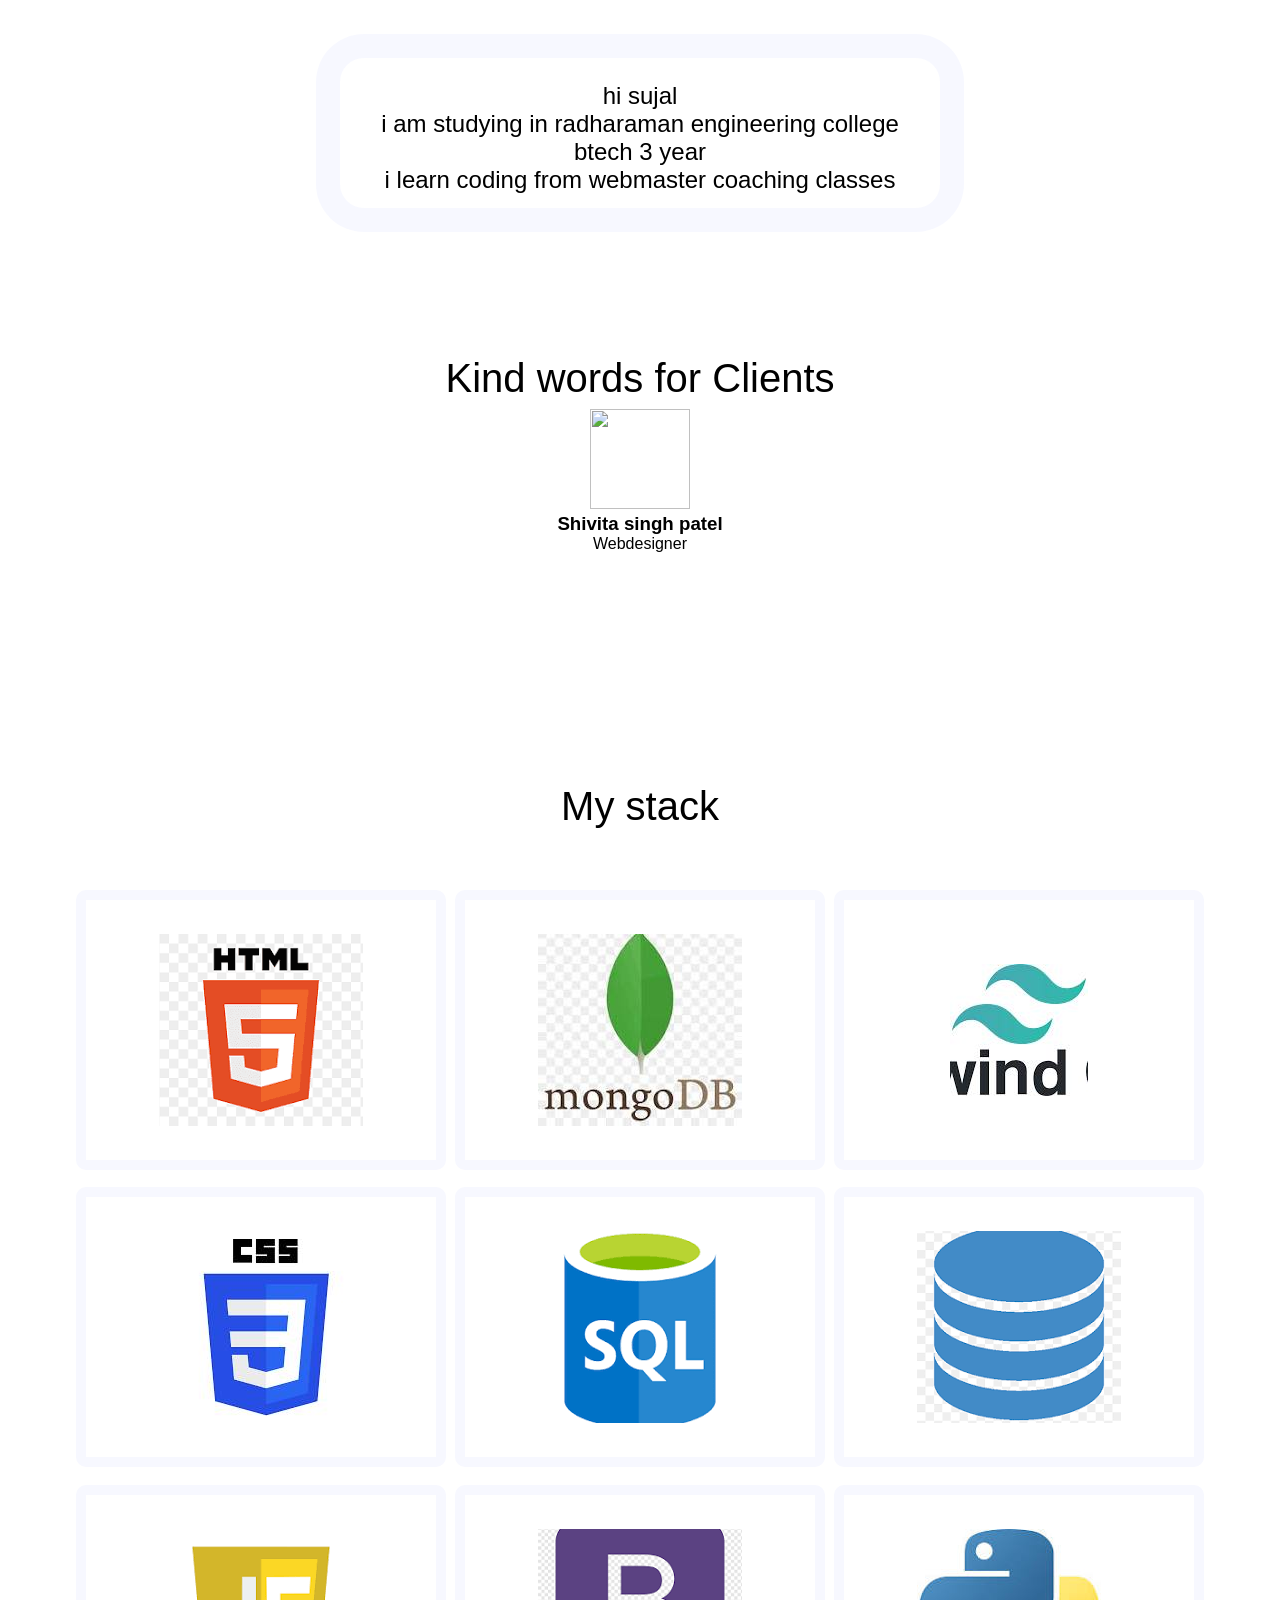
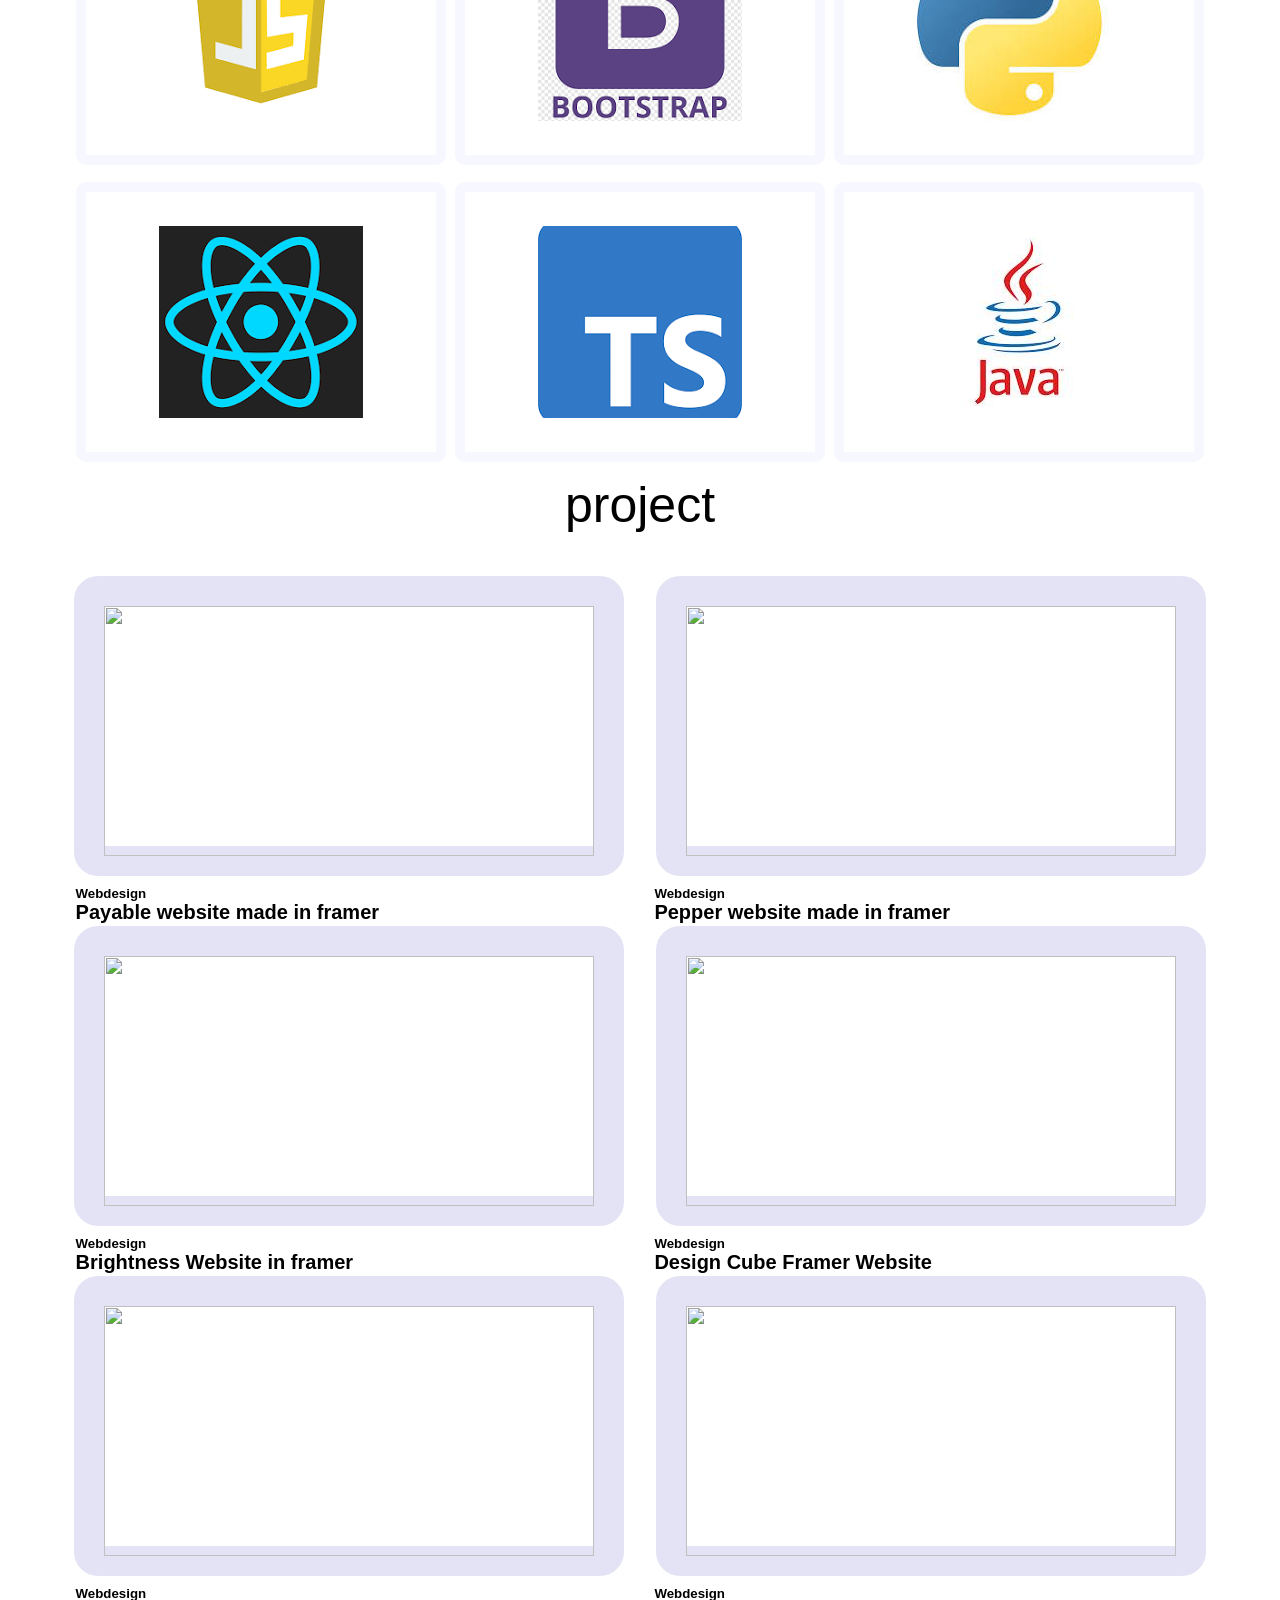
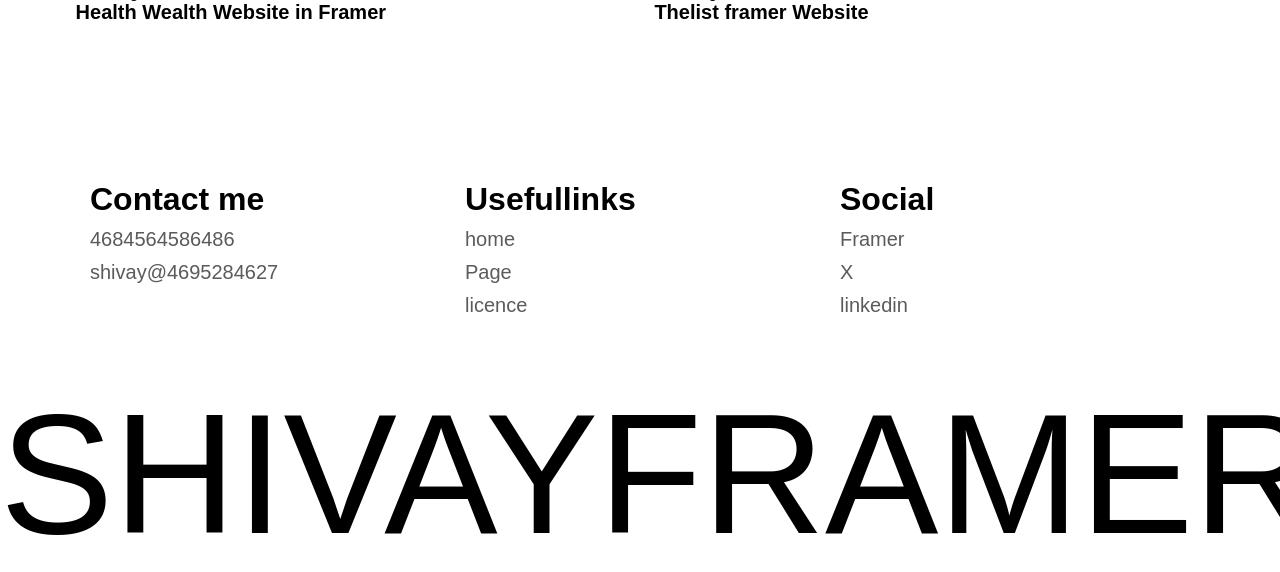
==== commit 60c21043: "updated code" ====
--- a/index.html
+++ b/index.html
@@ -40,14 +40,15 @@
             <div class="profile-img-container">
               <img
                 class="profile-img"
-                src="https://framerusercontent.com/images/CVICQI4s8tTiJBrNEN8nOXCzdK0.png?scale-down-to=1024"
+                src="[data-uri]"
                 alt="profile-img"
               />
             </div>
             <div class="profile-img-back">
               <img
+              height="300px"
                 class="right-img"
-                src="https://framerusercontent.com/images/l1KkpEI9tJzqQPgJDNKytRuxgeI.png?scale-down-to=512"
+                src="https://encrypted-tbn1.gstatic.com/licensed-image?q=tbn:ANd9GcRoeqL0G979qVtoQA_-tdStE76-_nXrFIMSnuy2SYNwfupmrHRLGpDUtCZJbziIsNYg1tWGXDcWHy607UI">
                 alt="blob-img"
               />
             </div>
@@ -69,12 +70,13 @@
 
 
             </div>
-            <div class="text-rewrite">
+             <div class="text-rewrite">
             </div>
         </div>
         <div class="cta">
             <button class="btn">let'sWorkTogether!</button>
         </div>
+        
     </div>
     <div class="right-side">
         <img class="right-img1" src="https://framerusercontent.com/images/l1KkpEI9tJzqQPgJDNKytRuxgeI.png?scale-down-to=512" alt="blob-img"/>
@@ -91,30 +93,120 @@
         <span class="btn-text">Madeinframer</span>
     </button>
 
-    <div class="About-section">
-        <div class="card">
-            <div class="about">About me</div>
-            <div class="div">
+    <div class="about-me-container">
+        <div class="first-card">
+            <div class="section-title">About Me</div>
+            <div class="cards-outlay">
+                <div class="cards">
+                    <p>hi sujal</p>
+                    <p>i am studying in radharaman engineering college btech 3 year</p>
+                    <p>i learn coding from webmaster coaching classes</p>
+                    
+                </div>
+            </div>
+            <div class="about-me-bg">
+                <img class="img-left" src="https://framerusercontent.com/images/53osOsH2OP7bAyFNQKbXOVwk.png"
+                    alt="pink-cube" />
+                <img class="img-right"
+                    src="https://framerusercontent.com/images/en9G6oaN8j6IT8H0gpgIS69gXg4.png?scale-down-to=1024"
+                    alt="blue-cube" />
+            </div>
+        </div>
+        <div class="cards-outlay">
+            <div class="cards">
                 <p>hi sujal</p>
-            <p>i am studying in radharaman engineering college btech 3 year</p>
-            <p>i live in boda</p>
-            <p>i learn coding from webmaster coaching classes</p>
-            </div>
-           <div class="div">
-            <p>hi sujal</p>
-            <p>i am studying in radharaman engineering college btech 3 year</p>
-            <p>i live in boda</p>
-            <p>i learn coding from webmaster coaching classes</p>
-           </div>
-           <div class="div">
-            <p>hi sujal</p>
-            <p>i am studying in radharaman engineering college btech 3 year</p>
-            <p>i live in boda</p>
-            <p>i learn coding from webmaster coaching classes</p>
-           </div>
-        </div>
-
-    </div>
+                <p>i am studying in radharaman engineering college btech 3 year</p>
+                <p>i learn coding from webmaster coaching classes</p>
+            </div>
+        </div>
+        <div class="cards-outlay">
+            <div class="cards">
+                <p>hi sujal</p>
+                <p>i am studying in radharaman engineering college btech 3 year</p>
+                <p>i learn coding from webmaster coaching classes</p>
+            </div>
+        </div>
+    </div>
+
+
+    <div class="words">
+        <div class="word">
+            Kind words for Clients
+        </div>
+    </div>
+
+    <div class="emoji">
+        <div class="img-emoji">
+            <img height="100px" width="100px"src="https://framerusercontent.com/images/21y9kg3DMhOUBxbQ3y9CwHNPQO8.png">
+        </div>
+        <div class="emoji-name">
+            <h3>Shivita singh  patel</h3>
+            <h7>Webdesigner</h7>
+        </div>
+
+
+    </div>
+
+
+    <div class="stack">
+        <div>My stack</div>
+    </div>
+
+    <div class="framer-design">
+        <div class="frame">
+            <div class="div1">
+                <img src="[data-uri]">
+            </div>
+            <div class="div1">
+                <img src="[data-uri]">
+            </div>
+            <div class="div1">
+                <img src="[data-uri]">
+            </div>
+            <div class="div1">
+                <img src="[data-uri]">
+            </div>
+            <div class="div1">
+                <img src="[data-uri]">
+            </div>
+            <div class="div1">
+                <img src="[data-uri]">
+            </div>
+            <div class="div1">
+                <img src="[data-uri]">
+            </div>
+            <div class="div1">
+                <img src="[data-uri]">
+            </div>
+            <div class="div1">
+                <img src="[data-uri]">
+
+            </div>
+            <div class="div1">
+                <img src="[data-uri]">
+
+            </div>
+            <div class="div1">
+                <img src="[data-uri]">
+
+            </div>
+            <div class="div1">
+                <img src="[data-uri]">
+            </div>
+
+        </div>
+    </div>
+
+
+
+
+
+
+
+
+
+
+
     <div class="pro">
         <div class="projects">project</div>
     </div>
--- a/style.css
+++ b/style.css
@@ -521,3 +521,132 @@
 .img2:hover{
     opacity: 0.8;
 }
+.about-me-container {
+    display: flex;
+    flex-direction: column;
+    text-align: center;
+    justify-content: space-between;
+    align-items: center;
+    height: 1200px;
+    position: relative;
+    padding: 24px;
+    margin: 36px;
+}
+.img-left, .img-right {
+    height: 400px;
+    width: 400px;
+}
+
+.first-card {
+    margin-bottom: 20px;
+    position: sticky;
+    top: 200px;
+}
+
+.about-me-bg {
+    position: absolute;
+    display: flex;
+    justify-content: space-between;
+    top: 0px;
+    right: -80px;
+    z-index: -1;
+    animation: bouncingAnimation 3s linear infinite;;
+}
+
+.about-me-bg:hover {
+    transform: scale(1.2);
+}
+
+.section-title {
+    font-size: 38px;
+    padding: 24px;
+    font-weight: 500;
+}
+
+.cards-outlay {
+    background-color: rgba(102, 112, 255, 0.05);
+    backdrop-filter: blur(5px);
+    border-radius: 48px;
+    opacity: 1;
+    position: sticky;
+    top: 280px;
+    padding: 24px;
+    width: max-content;
+}
+
+.cards-outlay > .cards {
+    background-color: white;
+    padding: 24px;
+    opacity: 1;
+    border-radius: 24px;
+    height: 150px;
+    width: 600px;
+    font-size: 24px;
+    font-weight: 400;
+}
+
+
+.words{
+    margin-top: 100px;
+    height:50px;
+    display: flex;
+    justify-content: center;
+    .word{
+        font-size: 40px;
+        font-weight:700px;
+    }
+}
+
+.emoji{
+    height:150px;
+    display: flex;
+    justify-content: center;
+    flex-direction: column;
+    align-items: center;
+    text-align: center;
+
+}
+
+.stack{
+    margin-top: 200px;
+    height:100px;
+    display: flex;
+    justify-content: center;
+    align-items: center;
+    >div{
+        font-size: 40px;
+        font-weight: 300;
+    }
+}
+
+.framer-design{
+    display: flex;
+    justify-content: center;
+    
+}
+.frame{
+    margin-top: 20px;
+    height:1200px;
+    width:1135px;
+    display: flex;
+    flex-wrap: wrap;
+    gap:3px;
+    justify-content: space-evenly;
+    flex-direction: column;
+    
+    align-items: center;
+    
+    
+    
+    .div1{
+        display: flex;
+        justify-content: center;
+        align-items: center;
+        height:280px;
+        width:370px;
+        border:10px solid rgb(247,248,255);
+        border-radius: 10px;
+
+
+    }
+}
